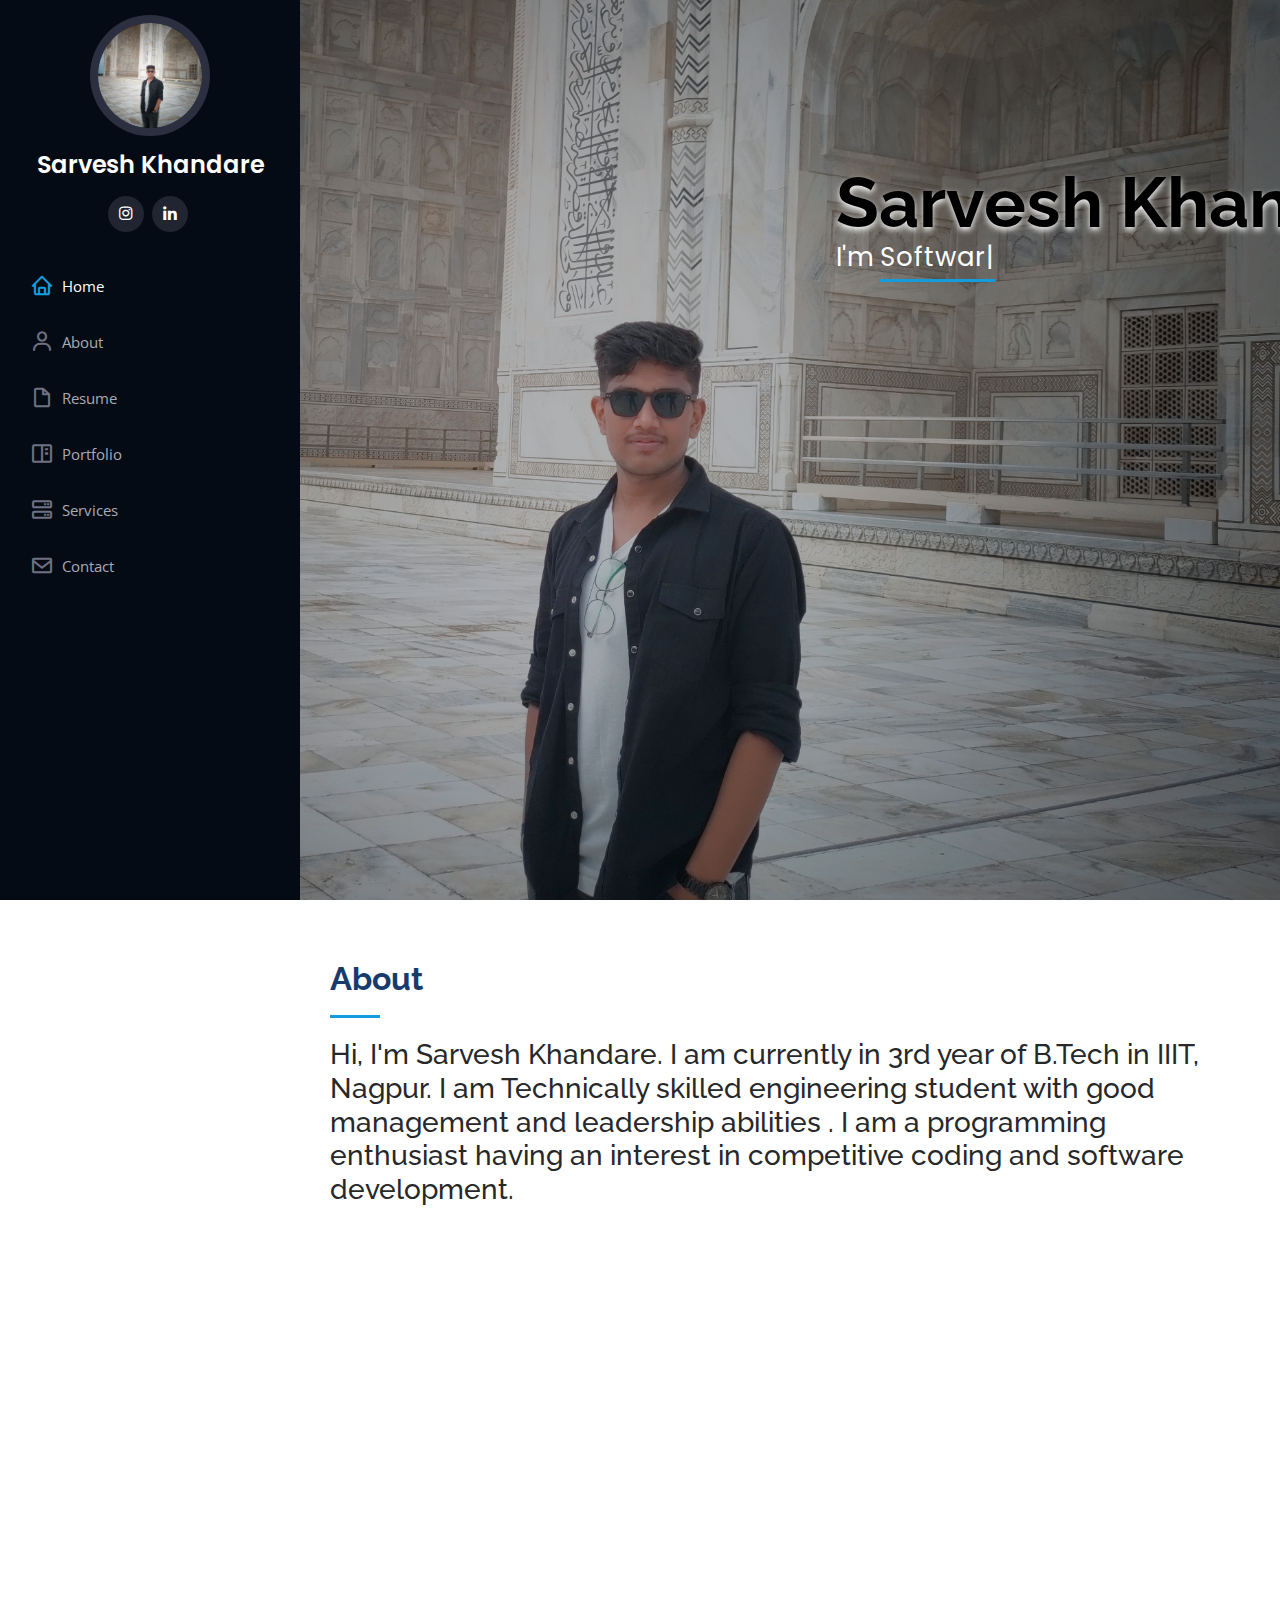
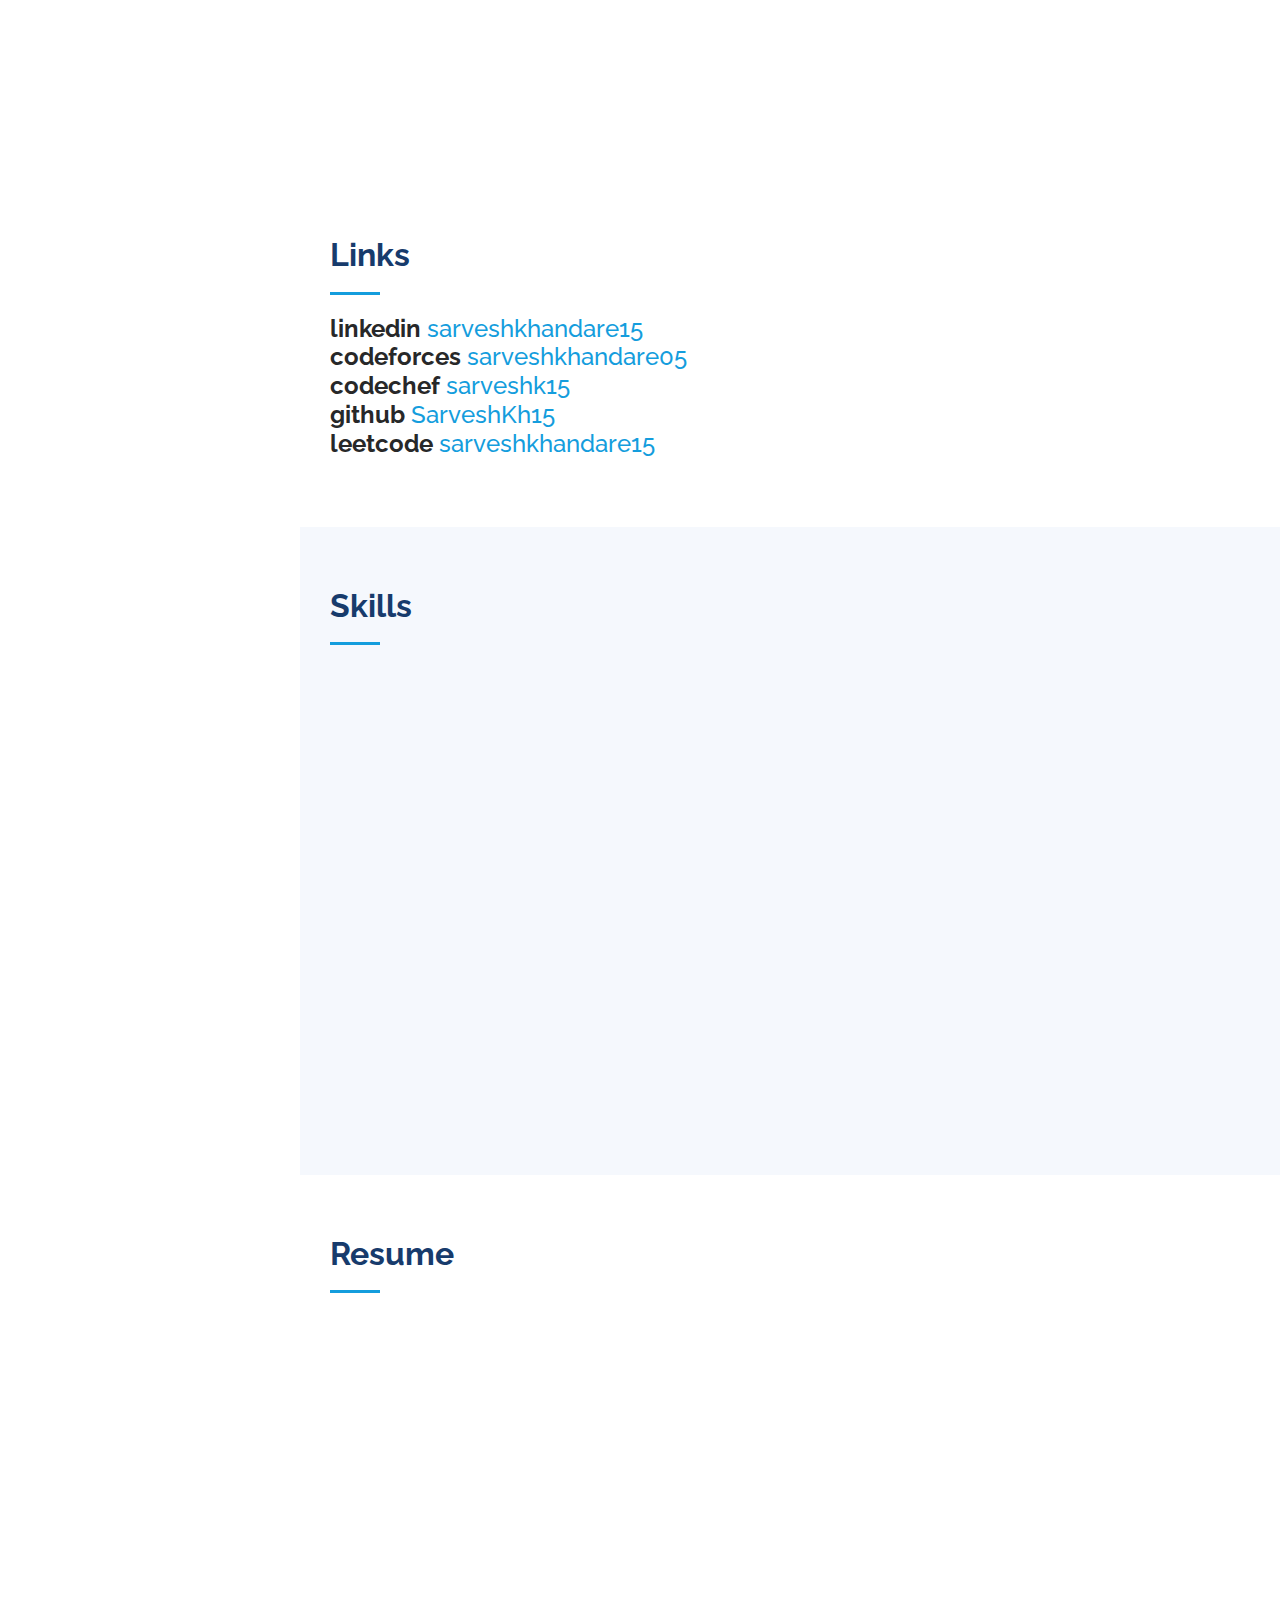
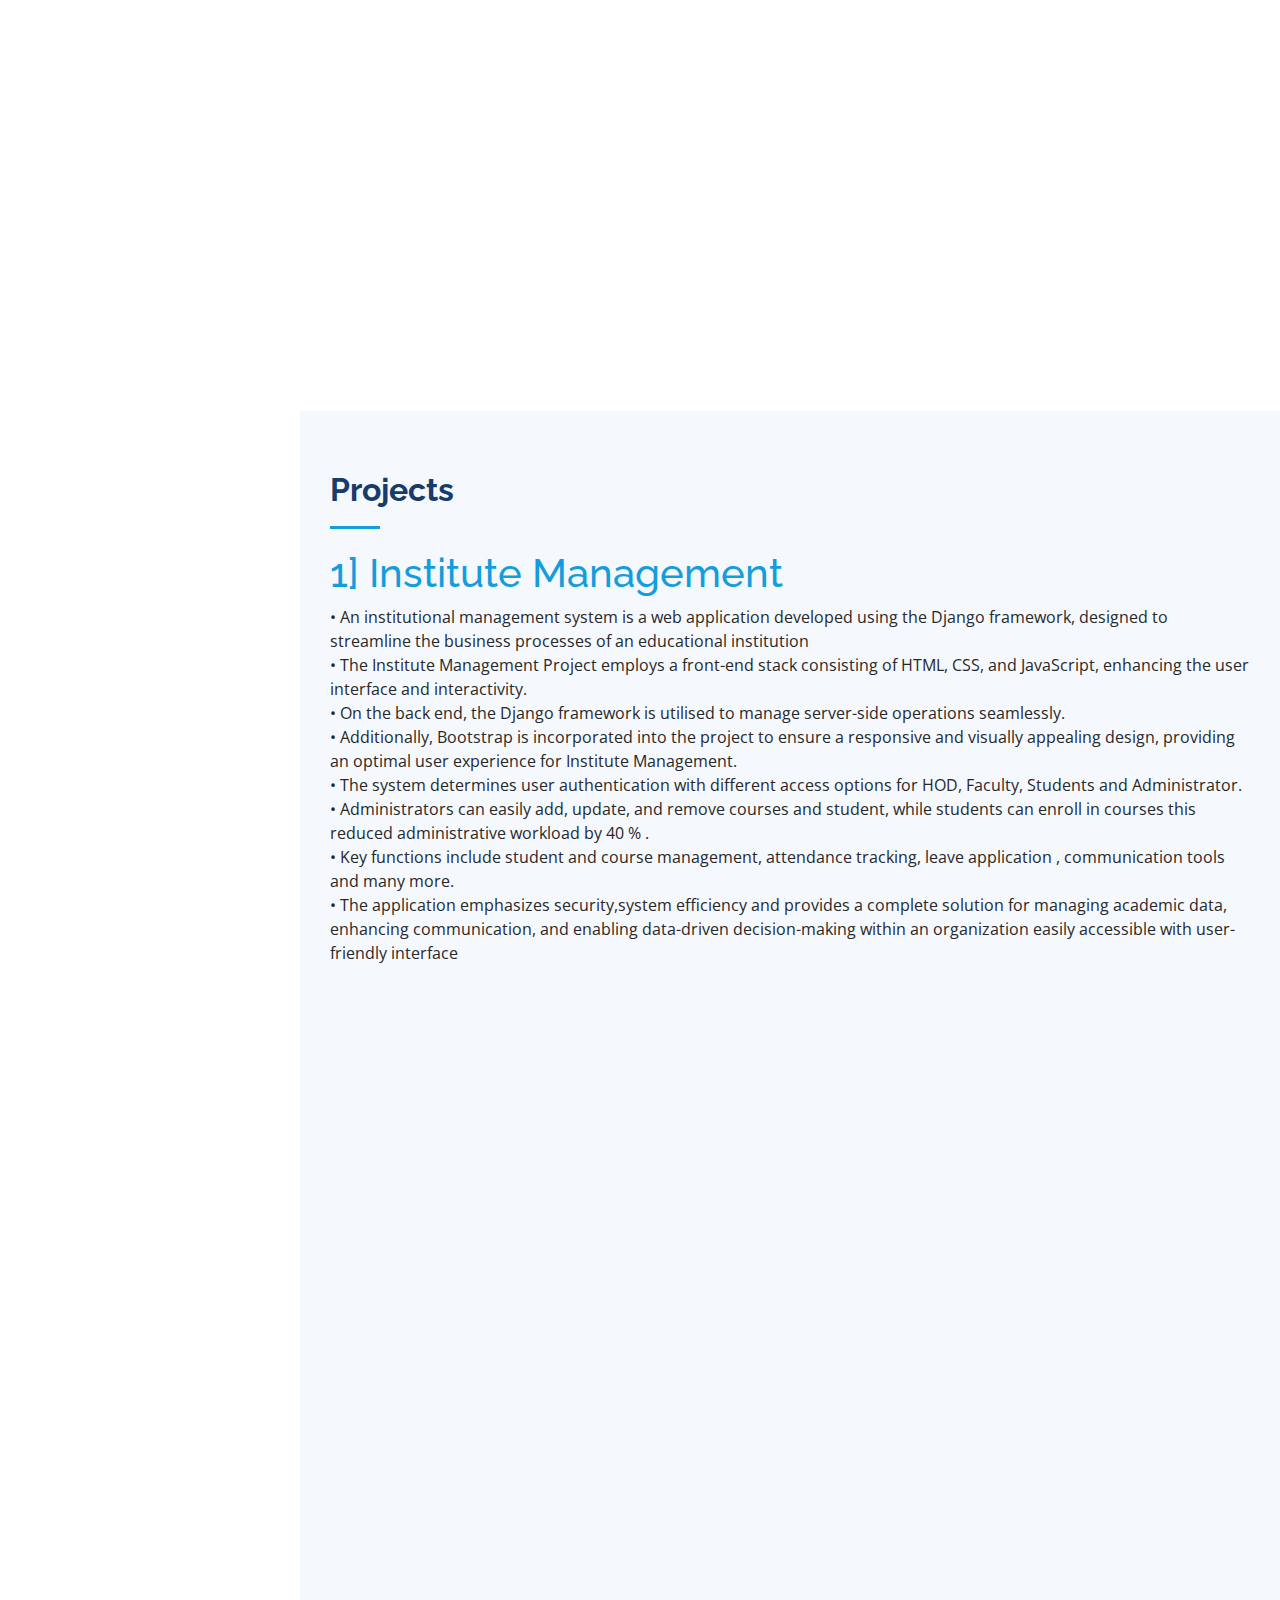
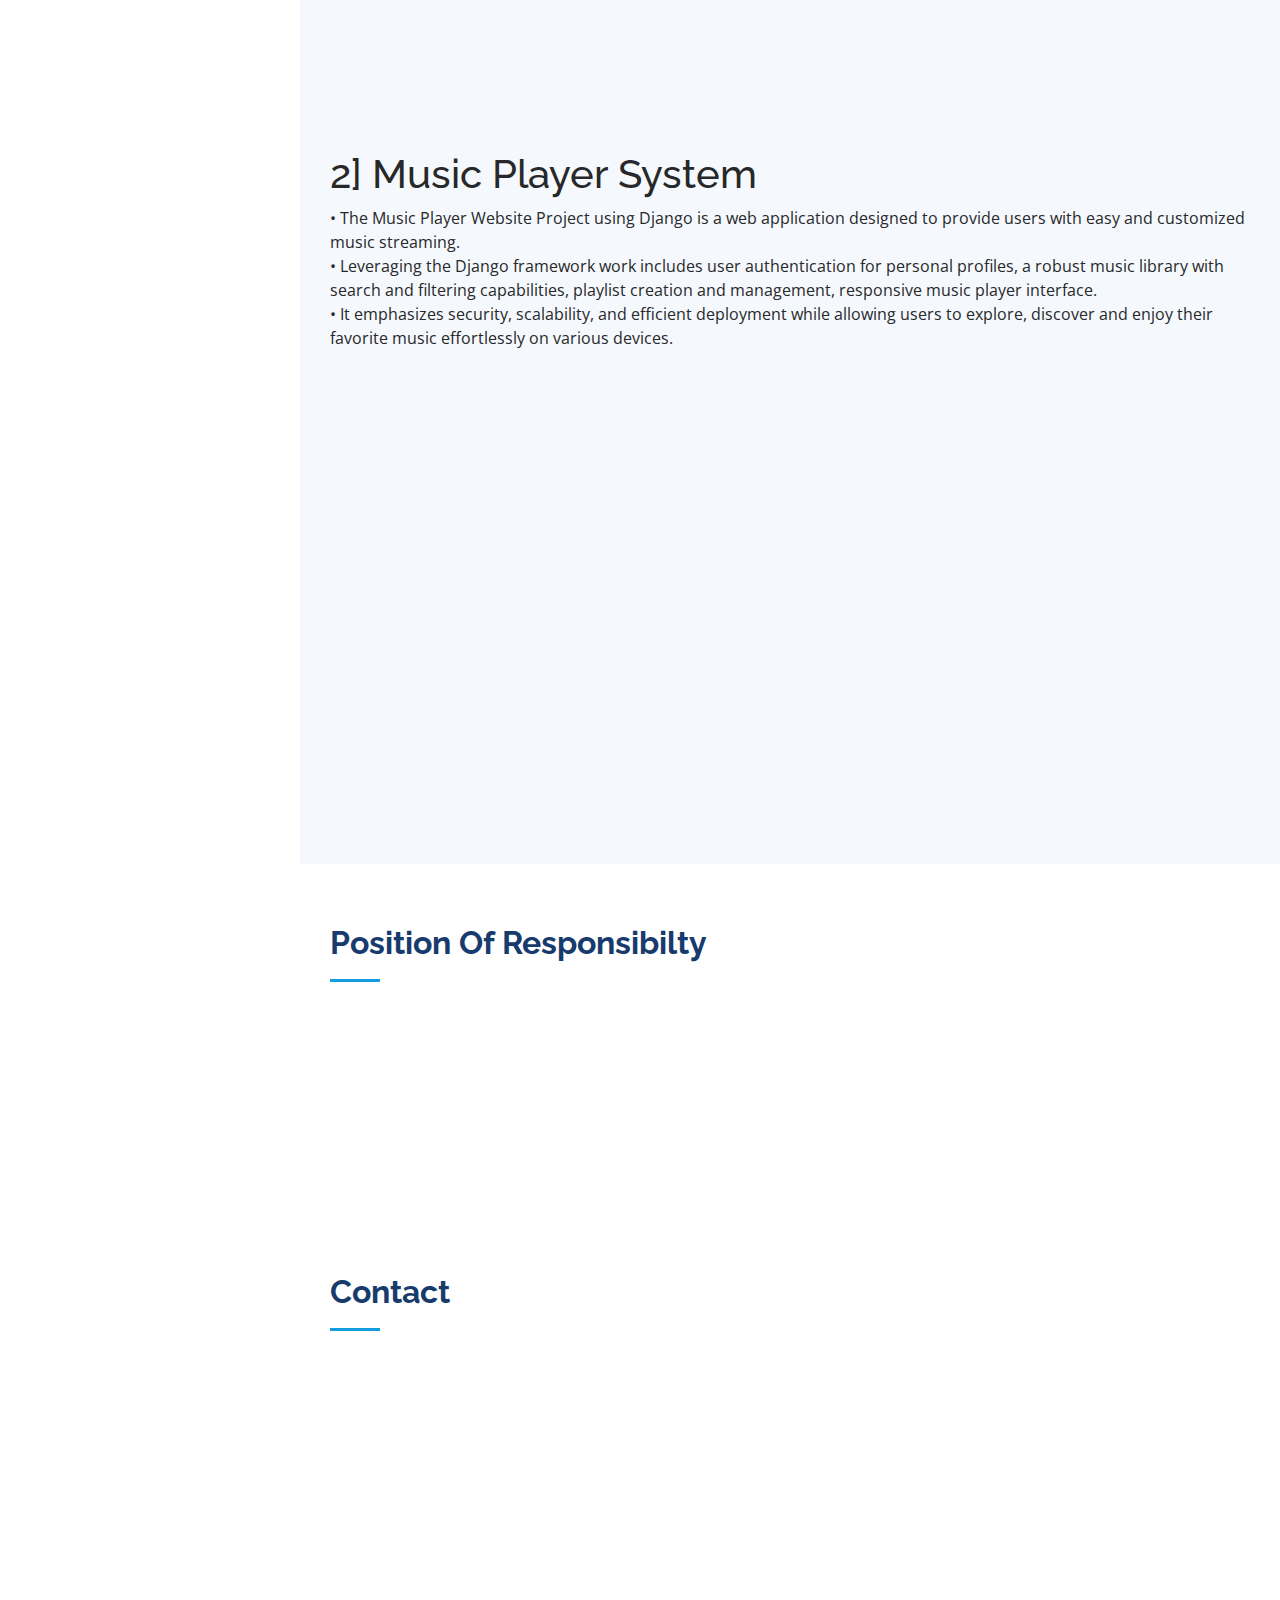
==== index.html @ 8a6ff4ae "first commit" ====
<!DOCTYPE html>
<html lang="en">

<head>
  <meta charset="utf-8">
  <meta content="width=device-width, initial-scale=1.0" name="viewport">

  <title> SarveshInCodes-Index</title>
  <meta content="" name="description">
  <meta content="" name="keywords">

  <!-- Favicons -->
  <link href="assets/img/favicon.png" rel="icon">
  <link href="assets/img/apple-touch-icon.png" rel="apple-touch-icon">

  <!-- Google Fonts -->
  <link
    href="https://fonts.googleapis.com/css?family=Open+Sans:300,300i,400,400i,600,600i,700,700i|Raleway:300,300i,400,400i,500,500i,600,600i,700,700i|Poppins:300,300i,400,400i,500,500i,600,600i,700,700i"
    rel="stylesheet">

  <!-- Vendor CSS Files -->
  <link href="assets/vendor/aos/aos.css" rel="stylesheet">
  <link href="assets/vendor/bootstrap/css/bootstrap.min.css" rel="stylesheet">
  <link href="assets/vendor/bootstrap-icons/bootstrap-icons.css" rel="stylesheet">
  <link href="assets/vendor/boxicons/css/boxicons.min.css" rel="stylesheet">
  <link href="assets/vendor/glightbox/css/glightbox.min.css" rel="stylesheet">
  <link href="assets/vendor/swiper/swiper-bundle.min.css" rel="stylesheet">

  <!-- Template Main CSS File -->
  <link href="assets/css/style.css" rel="stylesheet">

  <!-- =======================================================
  * Template Name: iPortfolio
  * Updated: Nov 17 2023 with Bootstrap v5.3.2
  * Template URL: https://bootstrapmade.com/iportfolio-bootstrap-portfolio-websites-template/
  * Author: BootstrapMade.com
  * License: https://bootstrapmade.com/license/
  ======================================================== -->
</head>

<body>

  <!-- ======= Mobile nav toggle button ======= -->
  <i class="bi bi-list mobile-nav-toggle d-xl-none"></i>

  <!-- ======= Header ======= -->
  <header id="header">
    <div class="d-flex flex-column">

      <div class="profile">
        <img src="assets/img/S2.jpeg" alt="" class="img-fluid rounded-circle">
        <h1 class="text-light"><a href="index.html">Sarvesh Khandare</a></h1>
        <div class="social-links mt-3 text-center">
          <!-- <a href="#" class="twitter"><i class="bx bxl-twitter"></i></a> -->
          <!-- <a href="#" class="facebook"><i class="bx bxl-facebook"></i></a> -->
          <a href="https://www.instagram.com/sarvesh_khandare.15/" target="_blank" class="instagram"><i class="bx bxl-instagram"></i></a>
          <!-- <a href="#" class="google-plus"><i class="bx bxl-skype"></i></a> -->
         <a href="https://www.linkedin.com/in/sarvesh-khandare-78691124b/"
          target="_blank" class="linkedin"><i class="bx bxl-linkedin"></i></a>
        </div>
      </div>

      <nav id="navbar" class="nav-menu navbar">
        <ul>
          <li><a href="#hero" class="nav-link scrollto active"><i class="bx bx-home"></i> <span>Home</span></a></li>
          <li><a href="#about" class="nav-link scrollto"><i class="bx bx-user"></i> <span>About</span></a></li>
          <li><a href="#resume" class="nav-link scrollto"><i class="bx bx-file-blank"></i> <span>Resume</span></a></li>
          <li><a href="#portfolio" class="nav-link scrollto"><i class="bx bx-book-content"></i>
              <span>Portfolio</span></a></li>
          <li><a href="#services" class="nav-link scrollto"><i class="bx bx-server"></i> <span>Services</span></a></li>
          <li><a href="#contact" class="nav-link scrollto"><i class="bx bx-envelope"></i> <span>Contact</span></a></li>
        </ul>
      </nav><!-- .nav-menu -->
    </div>
  </header><!-- End Header -->

  <!-- ======= Hero Section ======= -->
  <section id="hero" class="d-flex flex-column justify-content-center align-items-center">
    <div class="hero-container" data-aos="fade-in">
      <h1>Sarvesh Khandare</h1>
      <p>I'm <span class="typed" data-typed-items="Software Developer  , Computer Science Engineer" ></span></p>
    </div>
  </section><!-- End Hero -->

  <main id="main">

    <!-- ======= About Section ======= -->
    <section id="about" class="about">
      <div class="container">

        <div class="section-title">
          <h2>About</h2>
          <h3>
            <p> Hi, I'm Sarvesh Khandare. I am currently in 3rd year of B.Tech in IIIT, Nagpur. I am Technically skilled
              engineering student with good management and leadership abilities . I am a programming enthusiast having
              an interest in competitive coding and software development.</p>
          </h3>
        </div>

        <div class="row">
          <div class="col-lg-4" data-aos="fade-right">
            <img src="assets/img/S3.jpeg" class="img-fluid" alt="">
          </div>
          <div class="col-lg-8 pt-4 pt-lg-0 content" data-aos="fade-left">

            <h4>
              <p>
                I have a proven track record of successfully collaborating within diverse teams, effectively
                communicating complex technical concepts,and adapting quickly to new technologies. I am passionate about
                staying updated of the latest industry trends and I am eager to contribute innovative solutions to
                challenging problems with my proactive approach, coupled with my commitment to continuous learning.
              </p>
            </h4>
            <br>
            <div class="row">
              <div class="col-lg-6">
                <ul>
                  <h4>
                    <li><i class="bi bi-chevron-right"></i> <strong>Birthday:</strong> <span>15 May 2003</span></li>

                    <li><i class="bi bi-chevron-right"></i> <strong>Phone:</strong>
                      <span><a href="tel:+918830992271"> 8830992271</a></span>
                    </li>
                    <li><i class="bi bi-chevron-right"></i> <strong>City:</strong> <span>Nagpur, India</span></li>
                  </h4>
                </ul>
              </div>
              <div class="col-lg-6">
                <ul>
                  <h4>
                    <div class="section-title">
                      <li><i class="bi bi-chevron-right"></i> <strong>Degree:</strong> <span>B.Tech</span></li>
                      <li><i class="bi bi-chevron-right"></i> <strong>Email:</strong>
                        <span><a href="mailto:sarveshkhandare15@gmail.com"> sarveshkhandare15@gmail.com</a></span>
                      </li>

                      <li><i class="bi bi-chevron-right"></i> <strong>Website:</strong>
                        <span>www.sarvesh_in_codes.com</span>
                      </li>
                  </h4>
                </ul>
              </div>
              <hr>


            </div>
          </div>

        </div>
      </div>

      </div>
    </section>





    <section id="facts" class="facts">
      <div class="container">

        <div class="section-title">
          <h2> Links</h2>
          <h4>
            <strong> linkedin</strong> <a href="https://www.linkedin.com/in/sarvesh-khandare-78691124b/"
              target="_blank"><span>sarveshkhandare15</span></a><br>
            <strong>codeforces</strong> <a href="https://codeforces.com/profile/sarveshkhandare05" target="_blank">
              <span>sarveshkhandare05</span></a><br>
            <strong>codechef</strong> <a href="https://www.codechef.com/users/sarveshk15" target="_blank">
              <span>sarveshk15</span></a><br>
            <strong>github</strong> <a href="https://github.com/SarveshKh15" target="_blank">
              <span>SarveshKh15</span></a><br>
            <strong>leetcode</strong> <a href="https://leetcode.com/sarveshkhandare15/"
              target="_blank"><span>sarveshkhandare15</span></a><br>
          </h4>
        </div>
      </div>

    </section>
    <!-- End About Section -->

    <!-- ======= Facts Section ======= -->
    <!-- <section id="facts" class="facts">
      <div class="container">

        <div class="section-title">
          <h2>Facts</h2>
          <p>Magnam dolores commodi suscipit. Necessitatibus eius consequatur ex aliquid fuga eum quidem. Sit sint
            consectetur velit. Quisquam quos quisquam cupiditate. Et nemo qui impedit suscipit alias ea. Quia fugiat sit
            in iste officiis commodi quidem hic quas.</p>
        </div>

        <div class="row no-gutters">

          <div class="col-lg-3 col-md-6 d-md-flex align-items-md-stretch" data-aos="fade-up">
            <div class="count-box">
              <i class="bi bi-emoji-smile"></i>
              <span data-purecounter-start="0" data-purecounter-end="232" data-purecounter-duration="1"
                class="purecounter"></span>
              <p><strong>Happy Clients</strong> consequuntur quae</p>
            </div>
          </div>

          <div class="col-lg-3 col-md-6 d-md-flex align-items-md-stretch" data-aos="fade-up" data-aos-delay="100">
            <div class="count-box">
              <i class="bi bi-journal-richtext"></i>
              <span data-purecounter-start="0" data-purecounter-end="521" data-purecounter-duration="1"
                class="purecounter"></span>
              <p><strong>Projects</strong> adipisci atque cum quia aut</p>
            </div>
          </div>

          <div class="col-lg-3 col-md-6 d-md-flex align-items-md-stretch" data-aos="fade-up" data-aos-delay="200">
            <div class="count-box">
              <i class="bi bi-headset"></i>
              <span data-purecounter-start="0" data-purecounter-end="1453" data-purecounter-duration="1"
                class="purecounter"></span>
              <p><strong>Hours Of Support</strong> aut commodi quaerat</p>
            </div>
          </div>

          <div class="col-lg-3 col-md-6 d-md-flex align-items-md-stretch" data-aos="fade-up" data-aos-delay="300">
            <div class="count-box">
              <i class="bi bi-people"></i>
              <span data-purecounter-start="0" data-purecounter-end="32" data-purecounter-duration="1"
                class="purecounter"></span>
              <p><strong>Hard Workers</strong> rerum asperiores dolor</p>
            </div>
          </div>

        </div>

      </div> -->
    </section><!-- End Facts Section -->

    <!-- ======= Skills Section ======= -->
    <section id="skills" class="skills section-bg">
      <div class="container">

        <div class="section-title">
          <h2>Skills</h2>
          <p></p>
        </div>

        <div class="row skills-content">

          <div class="col-lg-6" data-aos="fade-up">

            <div class="progress" style="font-size:20px">
              <span class="skill">Django <i class="val">90%</i></span>
              <div class="progress-bar-wrap">
                <div class="progress-bar" role="progressbar" aria-valuenow="90" aria-valuemin="0" aria-valuemax="100">
                </div>
              </div>
            </div>
            <div class="progress" style="font-size:20px">
              <span class="skill">HTML <i class="val">90%</i></span>
              <div class="progress-bar-wrap">
                <div class="progress-bar" role="progressbar" aria-valuenow="90" aria-valuemin="0" aria-valuemax="100">
                </div>
              </div>
            </div>
            <div class="progress" style="font-size:20px">
              <span class="skill">MySQL <i class="val">70%</i></span>
              <div class="progress-bar-wrap">
                <div class="progress-bar" role="progressbar" aria-valuenow="70" aria-valuemin="0" aria-valuemax="100">
                </div>
              </div>
            </div>
            <div class="progress" style="font-size:20px">
              <span class="skill">CSS <i class="val">80%</i></span>
              <div class="progress-bar-wrap">
                <div class="progress-bar" role="progressbar" aria-valuenow="80" aria-valuemin="0" aria-valuemax="100">
                </div>
              </div>
            </div>
            <div class="progress" style="font-size:20px">
              <span class="skill">Python <i class="val">70%</i></span>
              <div class="progress-bar-wrap">
                <div class="progress-bar" role="progressbar" aria-valuenow="70" aria-valuemin="0" aria-valuemax="100">
                </div>
              </div>
            </div>

            <div class="progress" style="font-size:20px">
              <span class="skill">C++ <i class="val">90%</i></span>
              <div class="progress-bar-wrap">
                <div class="progress-bar" role="progressbar" aria-valuenow="90" aria-valuemin="0" aria-valuemax="100">
                </div>
              </div>
            </div>

            <div class="progress" style="font-size:20px">
              <span class="skill">JavaScript <i class="val">65%</i></span>
              <div class="progress-bar-wrap">
                <div class="progress-bar" role="progressbar" aria-valuenow="65" aria-valuemin="0" aria-valuemax="100">
                </div>
              </div>
            </div>

          </div>

          <div class="col-lg-6" data-aos="fade-up" data-aos-delay="100">

            <div class="progress" style="font-size:20px">
              <span class="skill">DSA <i class="val">80%</i></span>
              <div class="progress-bar-wrap">
                <div class="progress-bar" role="progressbar" aria-valuenow="80" aria-valuemin="0" aria-valuemax="100">
                </div>
              </div>
            </div>

            <div class="progress" style="font-size:20px">
              <span class="skill">Linux <i class="val">60%</i></span>
              <div class="progress-bar-wrap">
                <div class="progress-bar" role="progressbar" aria-valuenow="60" aria-valuemin="0" aria-valuemax="100">
                </div>
              </div>
            </div>

            <div class="progress" style="font-size:20px">
              <span class="skill">OOP <i class="val">75%</i></span>
              <div class="progress-bar-wrap">
                <div class="progress-bar" role="progressbar" aria-valuenow="75" aria-valuemin="0" aria-valuemax="100">
                </div>
              </div>
            </div>
            <div class="progress" style="font-size:20px">
              <span class="skill">Bootstrap <i class="val">80%</i></span>
              <div class="progress-bar-wrap">
                <div class="progress-bar" role="progressbar" aria-valuenow="80" aria-valuemin="0" aria-valuemax="100">
                </div>
              </div>
            </div>
            <div class="progress" style="font-size:20px">
              <span class="skill">Microsoft Office <i class="val">80%</i></span>
              <div class="progress-bar-wrap">
                <div class="progress-bar" role="progressbar" aria-valuenow="80" aria-valuemin="0" aria-valuemax="100">
                </div>
              </div>
            </div>
            <div class="progress" style="font-size:20px">
              <span class="skill">Java <i class="val">60%</i></span>
              <div class="progress-bar-wrap">
                <div class="progress-bar" role="progressbar" aria-valuenow="60" aria-valuemin="0" aria-valuemax="100">
                </div>
              </div>
            </div>
            <div class="progress" style="font-size:20px">
              <span class="skill">C <i class="val">60%</i></span>
              <div class="progress-bar-wrap">
                <div class="progress-bar" role="progressbar" aria-valuenow="60" aria-valuemin="0" aria-valuemax="100">
                </div>
              </div>
            </div>


          </div>

        </div>

      </div>
    </section><!-- End Skills Section -->

    <!-- ======= Resume Section ======= -->
    <section id="resume" class="resume">
      <div class="container">

        <div class="section-title">
          <h2>Resume</h2>

        </div>
        <div class="row">
          <div class="col-lg-6" data-aos="fade-up">
            <h3 class="resume-title">Education</h3>
            <div class="resume-item">
              <h4>10th (SSC)</h4>
              <h5> 2019</h5>
              <p>88.20 %</p>
              <p><em>Mount Carmel School,Washim,Maharashtra,India </em></p>
            </div>
            <div class="resume-item">
              <h4>12th (HSC)</h4>
              <h5> 2021</h5>
              <p>98 %</p>
              <p><em>Mauli Jr. College,Akola,Maharashtra,India </em></p>
            </div>
            <div class="resume-item">
              <h4>B.Tech </h4>
              <h4>Computer Science Engineering</h4>
              <h5> 2021-2025</h5>
              <br>
              <strong><em>Indian Institute Of Information Technology Nagpur (IIITN)</em></strong>
              <p><em>Nagpur,Maharashtra,India </em></p>
            </div>

          </div>
          <div class="col-lg-6" data-aos="fade-up" data-aos-delay="100">
            <h3 class="resume-title">Professional Experience</h3>

            <div class="resume-item">
              <h4>Institute Management System</h4>
              <h5>May 2023- August 2023</h5>
              <p><em>An institutional management system is a web application developed using the Django framework,
                  designed to streamline the business
                  processes of an educational institution</em></p>

            </div>
            <div class="resume-item">
              <h4>Music Player System</h4>
              <h5>December 2022- January 2023</h5>
              <p><em>The Music Player Website Project using Django is a web application
                  designed to provide users with easy and customized music streaming.</em></p>

            </div>
            <hr>

            <br>

            <div class="container">
              <h3 class="resume-title">Download CV/Resume</h3>

              <button type="button" class="btn btn-outline-success">

                <a href="assets/docs/S.pdf" style="color:black;" download> <i class="bi bi-download">Download</i></a>
              </button>

            </div>
          </div>
        </div>
      </div>
    </section><!-- End Resume Section -->

    <!-- ======= Portfolio Section ======= -->
    <section id="portfolio" class="portfolio section-bg">
      <div class="container">

        <div class="section-title">
          <h2>Projects</h2>

          <p>
            <a href="https://github.com/SarveshKh15/"   target="_blank">
          <h1>1] Institute Management</h1></a>
          </p>
          <p>
            • An institutional management system is a web application developed
            using the Django framework, designed to streamline the business
            processes of an educational institution<br>
            • The Institute Management Project employs a front-end stack consisting
            of HTML, CSS, and JavaScript, enhancing the user interface and
            interactivity.<br>
            • On the back end, the Django framework is utilised to manage
            server-side operations seamlessly.<br>
            • Additionally, Bootstrap is incorporated into the project to ensure a
            responsive and visually appealing design, providing an optimal user
            experience for Institute Management.<br>
            • The system determines user authentication with different access
            options for HOD, Faculty, Students and Administrator.<br>
            • Administrators can easily add, update, and remove courses and student,
            while students can enroll in courses this reduced administrative
            workload by 40 % .<br>
            • Key functions include student and course management, attendance
            tracking, leave application , communication tools and many more.<br>
            • The application emphasizes security,system efficiency and provides a
            complete solution for managing academic data, enhancing
            communication, and enabling data-driven decision-making within an
            organization easily accessible with user-friendly interface
          </p>
        </div>


        <div class="row portfolio-container" data-aos="fade-up" data-aos-delay="100">

          <div class="col-lg-4 col-md-6 portfolio-item">
            <div class="portfolio-wrap">
              <img src="assets/proj/s1.png" class="img-fluid" alt="">
              <div class="portfolio-links">
                <a href="assets/proj/s1.png" data-gallery="portfolioGallery"
                  class="portfolio-lightbox" title="App 1"><i class="bx bx-plus"></i></a>
              </div>
            </div>
          </div>

          <div class="col-lg-4 col-md-6 portfolio-item ">
            <div class="portfolio-wrap">
              <img src="assets/proj/s2.png" class="img-fluid" alt="">
              <div class="portfolio-links">
                <a href="assets/proj/s2.png" data-gallery="portfolioGallery"
                  class="portfolio-lightbox" title="Web 3"><i class="bx bx-plus"></i></a>
              </div>
            </div>
          </div>

          <div class="col-lg-4 col-md-6 portfolio-item">
            <div class="portfolio-wrap">

              <img src="assets/proj/s3.png" class="img-fluid" alt="">
              <div class="portfolio-links">
                <a href="assets/proj/s3.png" data-gallery="portfolioGallery"
                  class="portfolio-lightbox" title="App 2"><i class="bx bx-plus"></i></a>
              </div>
            </div>
          </div>

          <div class="col-lg-4 col-md-6 portfolio-item ">
            <div class="portfolio-wrap">
              <img src="assets/proj/s4.png" class="img-fluid" alt="">
              <div class="portfolio-links">
                <a href="assets/proj/s4.png" data-gallery="portfolioGallery"
                  class="portfolio-lightbox" title="Card 2"><i class="bx bx-plus"></i></a>
              </div>
            </div>
          </div>

          <div class="col-lg-4 col-md-6 portfolio-item ">
            <div class="portfolio-wrap">
              <img src="assets/proj/s5.png" class="img-fluid" alt="">
              <div class="portfolio-links">
                <a href="assets/proj/s5.png" data-gallery="portfolioGallery"
                  class="portfolio-lightbox" title="Web 2"><i class="bx bx-plus"></i></a>
              </div>
            </div>
          </div>

          <div class="col-lg-4 col-md-6 portfolio-item">
            <div class="portfolio-wrap">
              <img src="assets/proj/s6.png" class="img-fluid" alt="">
              <div class="portfolio-links">
                <a href="assets/proj/s6.png" data-gallery="portfolioGallery"
                  class="portfolio-lightbox" title="App 3"><i class="bx bx-plus"></i></a>
              </div>
            </div>
          </div>

          <div class="col-lg-4 col-md-6 portfolio-item ">
            <div class="portfolio-wrap">
              <img src="assets/proj/s7.png" class="img-fluid" alt="">
              <div class="portfolio-links">
                <a href="assets/proj/s7.png" data-gallery="portfolioGallery"
                  class="portfolio-lightbox" title="Card 1"><i class="bx bx-plus"></i></a>
              </div>
            </div>
          </div>

          <div class="col-lg-4 col-md-6 portfolio-item ">
            <div class="portfolio-wrap">
              <img src="assets/proj/s8.png" class="img-fluid" alt="">
              <div class="portfolio-links">
                <a href="assets/proj/s8.png" data-gallery="portfolioGallery"
                  class="portfolio-lightbox" title="Card 3"><i class="bx bx-plus"></i></a>
              </div>
            </div>
          </div>

          <div class="col-lg-4 col-md-6 portfolio-item ">
            <div class="portfolio-wrap">
              <img src="assets/proj/s9.png" class="img-fluid" alt="">
              <div class="portfolio-links">
                <a href="assets/proj/s9.png" data-gallery="portfolioGallery"
                  class="portfolio-lightbox" title="Web 3"><i class="bx bx-plus"></i></a>
              </div>
            </div>
          </div>


        </div>

      </div>
    </section><!-- End Portfolio Section -->
    <section id="portfolio" class="portfolio section-bg">
      <div class="container">

        <div class="section-title">


          <p>
          <h1>2] Music Player System</h1>
          </p>
          <p>
            • The Music Player Website Project using Django is a web application
            designed to provide users with easy and customized music streaming.<br>
            • Leveraging the Django framework work includes user authentication for
            personal profiles, a robust music library with search and filtering
            capabilities, playlist creation and management, responsive music player
            interface.<br>
            • It emphasizes security, scalability, and efficient deployment while
            allowing users to explore, discover and enjoy their favorite music
            effortlessly on various devices.
          </p>
        </div>


        <div class="row portfolio-container" data-aos="fade-up" data-aos-delay="100">

          <div class="col-lg-4 col-md-6 portfolio-item">
            <div class="portfolio-wrap">
              <img src="assets/proj/p1.png" class="img-fluid" alt="">
              <div class="portfolio-links">
                <a href="assets/proj/p1.png" data-gallery="portfolioGallery"
                  class="portfolio-lightbox" title="App 1"><i class="bx bx-plus"></i></a>
              </div>
            </div>
          </div>

          <div class="col-lg-4 col-md-6 portfolio-item ">
            <div class="portfolio-wrap">
              <img src="assets/proj/p2.png" class="img-fluid" alt="">
              <div class="portfolio-links">
                <a href="assets/proj/p2.png" data-gallery="portfolioGallery"
                  class="portfolio-lightbox" title="Web 3"><i class="bx bx-plus"></i></a>
              </div>
            </div>
          </div>

          <div class="col-lg-4 col-md-6 portfolio-item">
            <div class="portfolio-wrap">

              <img src="assets/proj/p3.png" class="img-fluid" alt="">
              <div class="portfolio-links">
                <a href="assets/proj/p3.png" data-gallery="portfolioGallery"
                  class="portfolio-lightbox" title="App 2"><i class="bx bx-plus"></i></a>
              </div>
            </div>
          </div>

          <div class="col-lg-4 col-md-6 portfolio-item ">
            <div class="portfolio-wrap">
              <img src="assets/proj/p4.png" class="img-fluid" alt="">
              <div class="portfolio-links">
                <a href="assets/proj/p4.png" data-gallery="portfolioGallery"
                  class="portfolio-lightbox" title="Card 2"><i class="bx bx-plus"></i></a>
              </div>
            </div>
          </div>

          <div class="col-lg-4 col-md-6 portfolio-item ">
            <div class="portfolio-wrap">
              <img src="assets/proj/p5.png" class="img-fluid" alt="">
              <div class="portfolio-links">
                <a href="assets/proj/p5.png" data-gallery="portfolioGallery"
                  class="portfolio-lightbox" title="Web 2"><i class="bx bx-plus"></i></a>
              </div>
            </div>
          </div>

          <div class="col-lg-4 col-md-6 portfolio-item">
            <div class="portfolio-wrap">
              <img src="assets/proj/p6.png" class="img-fluid" alt="">
              <div class="portfolio-links">
                <a href="assets/proj/p6.png" data-gallery="portfolioGallery"
                  class="portfolio-lightbox" title="App 3"><i class="bx bx-plus"></i></a>
              </div>
            </div>
          </div>

        

        </div>

      </div>
    </section><!-- End Portfolio Section -->

    <!-- ======= Services Section ======= -->
    <section id="services" class="services">
      <div class="container">

        <div class="section-title">
          <h2>Position Of Responsibilty</h2>

        </div>

        <div class="row">
          <div class="col-lg-4 col-md-6 icon-box" data-aos="fade-up">
            <div class="icon"><img src="assets/img/Logo1.jpg" class="img-fluid rounded-circle"></div>
            <h4 class="title">TantraFiesta’23 </h4>
            <p class="description"><strong>Co-ordinatior</strong> - The Tech. Fest at IIIT Nagpur</p>
          </div>
          <div class="col-lg-4 col-md-6 icon-box" data-aos="fade-up" data-aos-delay="100">
            <div class="icon"><img src="assets/img/logo.png" class="img-fluid rounded-circle"></div>
            <h4 class="title">Abhivyakti’22</h4>
            <p class="description"> <strong>Event Management</strong> - The Cultural Fest of IIIT Nagpur</p>
          </div>
          <div class="col-lg-4 col-md-6 icon-box" data-aos="fade-up" data-aos-delay="200">
            <div class="icon"><img src="assets/img/logo2.jpg" class="img-fluid rounded-circle"></div>
            <h4 class="title">Kshitij’22</h4>
            <p class="description"><strong>Event Management</strong> - The Sport Fest at IIIT Nagpur</p>
          </div>

        </div>

      </div>
    </section><!-- End Services Section -->


    <!-- ======= Contact Section ======= -->
    <section id="contact" class="contact">
      <div class="container">

        <div class="section-title">
          <h2>Contact</h2>

        </div>

        <div class="row" data-aos="fade-in">

          <div class="col-lg-5 d-flex align-items-stretch">
            <div class="info">
              <div class="address">
                <i class="bi bi-geo-alt"></i>
                <h4>Location:</h4>
                <p>IIIT Nagpur, Nagpur, Maharashtra ,India</p>
              </div>

              <div class="email">
                <i class="bi bi-envelope"></i>
                <h4>Email:</h4>
                <p> <span><a href="mailto:sarveshkhandare15@gmail.com"> sarveshkhandare15@gmail.com</a></span>
              </div>
              </p>

              <div class="phone">
                <i class="bi bi-phone"></i>
                <h4>Call:</h4>
                <p> <span><a href="tel:+918830992271"> 8830992271</a></span></p>
              </div>

              <iframe
                src="https://www.google.com/maps/embed?pb=!1m14!1m12!1m3!1d3269.2251121251675!2d79.02685356884034!3d20.950390078361764!2m3!1f0!2f0!3f0!3m2!1i1024!2i768!4f13.1!5e1!3m2!1sen!2sin!4v1703417214864!5m2!1sen!2sin"
                frameborder="0" style="border:0; width: 100%; height: 290px;" allowfullscreen loading="lazy"
                referrerpolicy="no-referrer-when-downgrade"></iframe>

            </div>

          </div>

          <!-- <div class="col-lg-7 mt-5 mt-lg-0 d-flex align-items-stretch">
            <form action="forms/contact.php" method="post" role="form" class="php-email-form">
              <div class="row">
                <div class="form-group col-md-6">
                  <label for="name">Your Name</label>
                  <input type="text" name="name" class="form-control" id="name" required>
                </div>
                <div class="form-group col-md-6">
                  <label for="name">Your Email</label>
                  <input type="email" class="form-control" name="email" id="email" required>
                </div>
              </div>
              <div class="form-group">
                <label for="name">Subject</label>
                <input type="text" class="form-control" name="subject" id="subject" required>
              </div>
              <div class="form-group">
                <label for="name">Message</label>
                <textarea class="form-control" name="message" rows="10" required></textarea>
              </div>
              <div class="my-3">
                <div class="loading">Loading</div>
                <div class="error-message"></div>
                <div class="sent-message">Your message has been sent. Thank you!</div>
              </div>
              <div class="text-center"><button type="submit">Send Message</button></div>
            </form>

          </div> -->

        </div>

      </div>
    </section><!-- End Contact Section -->

  </main><!-- End #main -->

  <!-- ======= Footer ======= -->
  <footer id="footer">

  </footer><!-- End  Footer -->

  <a href="#" class="back-to-top d-flex align-items-center justify-content-center"><i
      class="bi bi-arrow-up-short"></i></a>

  <!-- Vendor JS Files -->
  <script src="assets/vendor/purecounter/purecounter_vanilla.js"></script>
  <script src="assets/vendor/aos/aos.js"></script>
  <script src="assets/vendor/bootstrap/js/bootstrap.bundle.min.js"></script>
  <script src="assets/vendor/glightbox/js/glightbox.min.js"></script>
  <script src="assets/vendor/isotope-layout/isotope.pkgd.min.js"></script>
  <script src="assets/vendor/swiper/swiper-bundle.min.js"></script>
  <script src="assets/vendor/typed.js/typed.umd.js"></script>
  <script src="assets/vendor/waypoints/noframework.waypoints.js"></script>
  <script src="assets/vendor/php-email-form/validate.js"></script>

  <!-- Template Main JS File -->
  <script src="assets/js/main.js"></script>

</body>

</html>
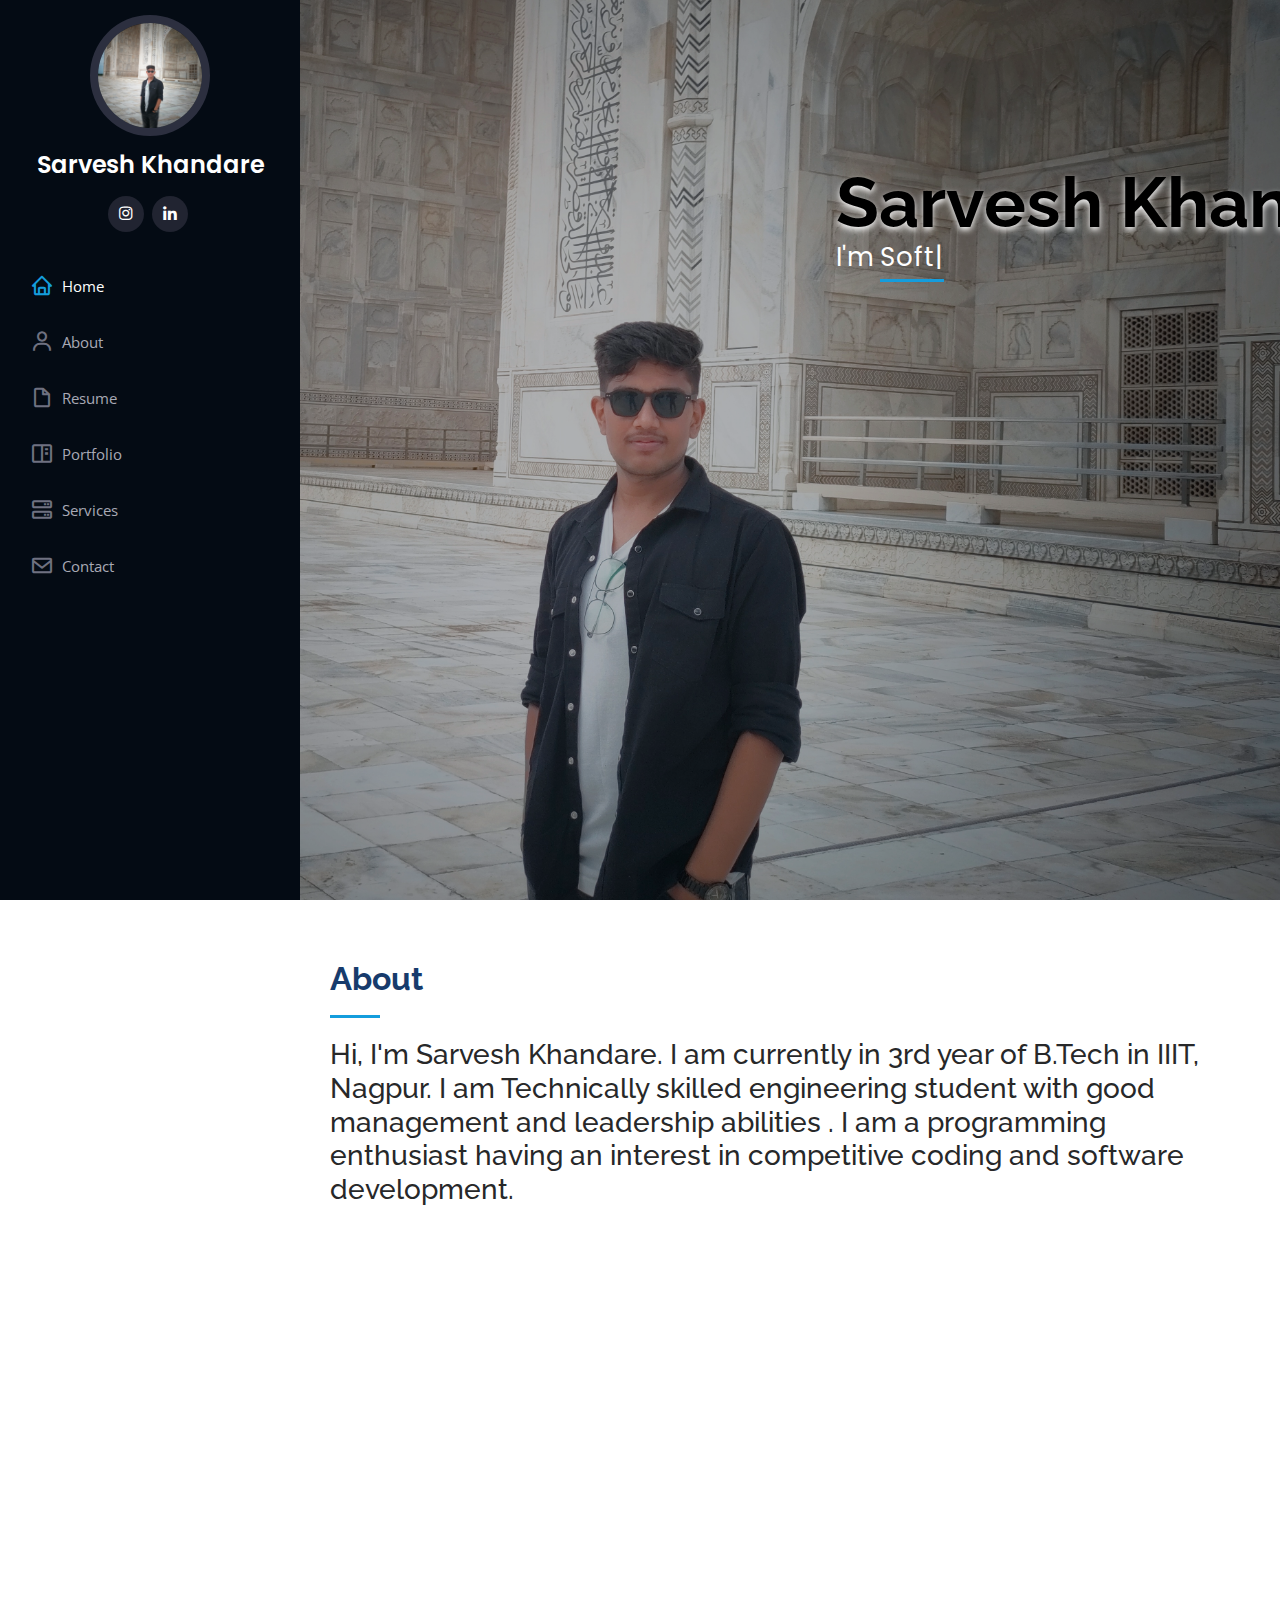
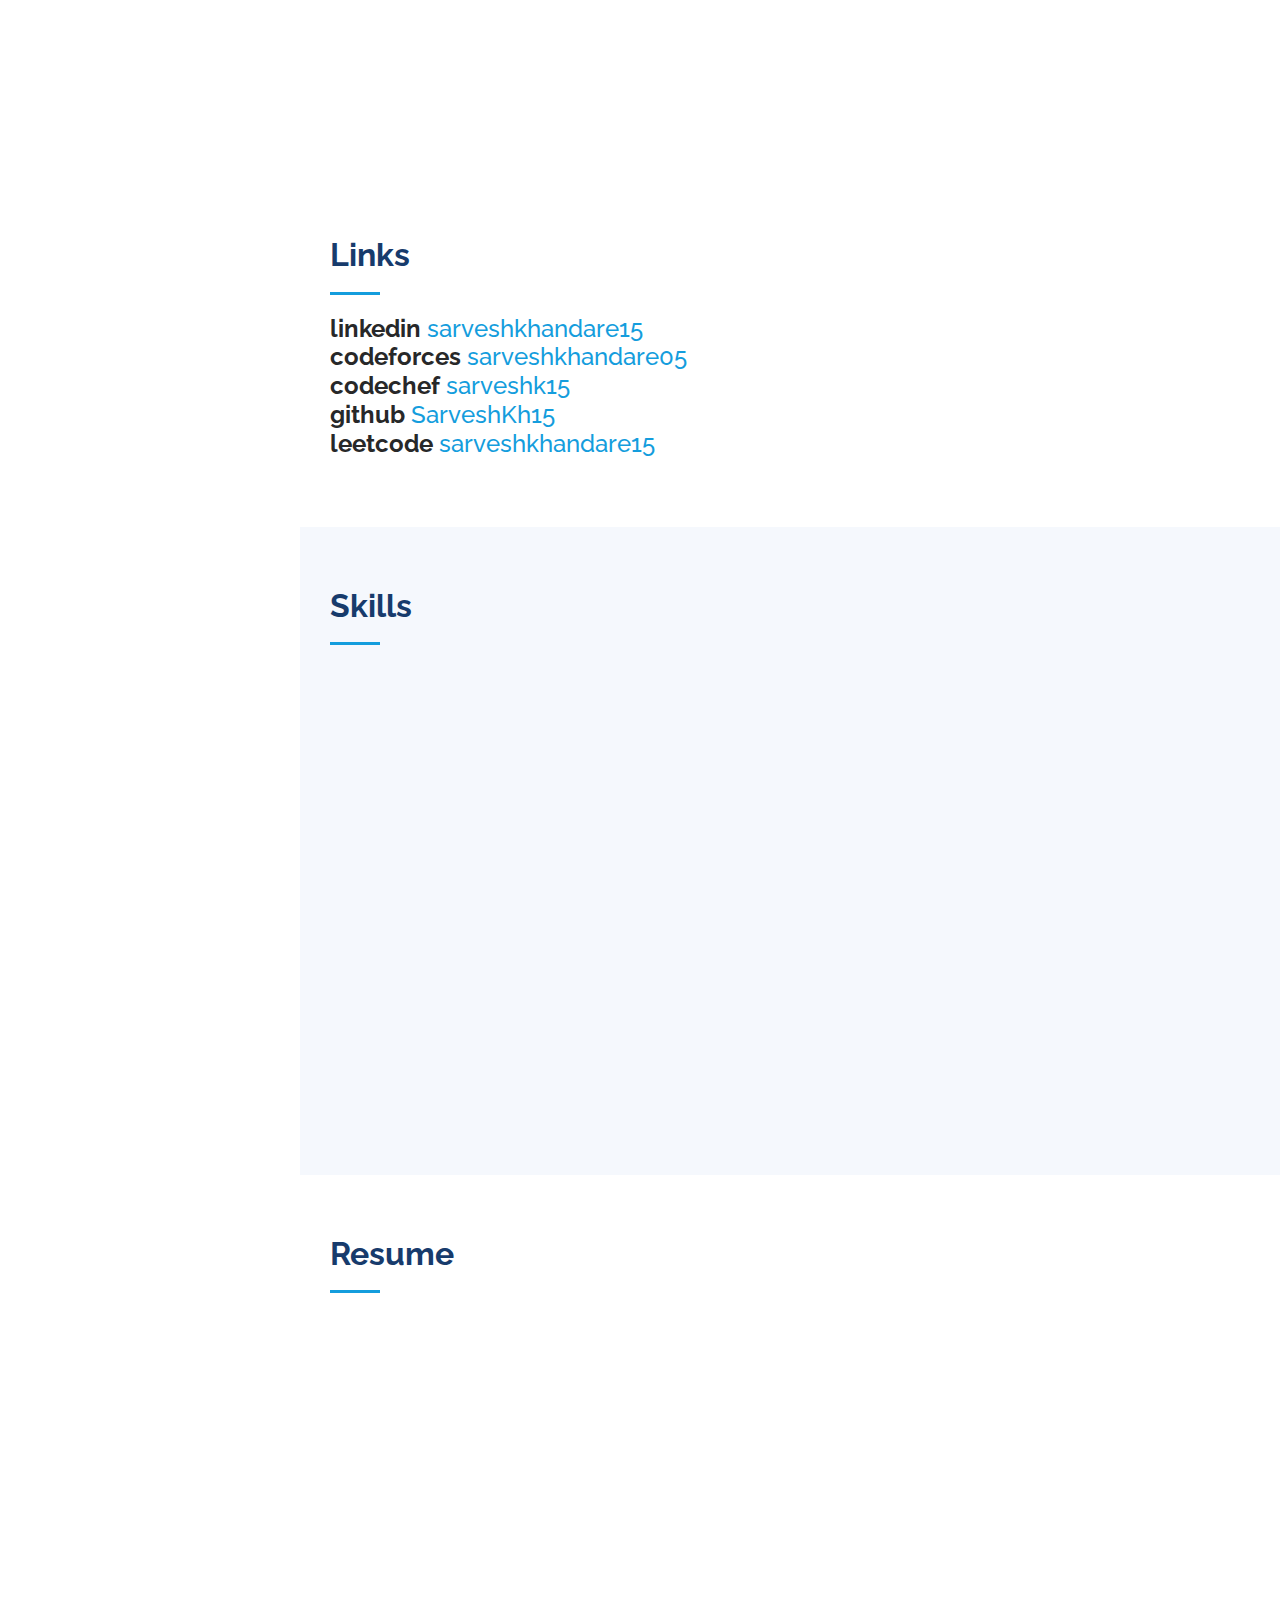
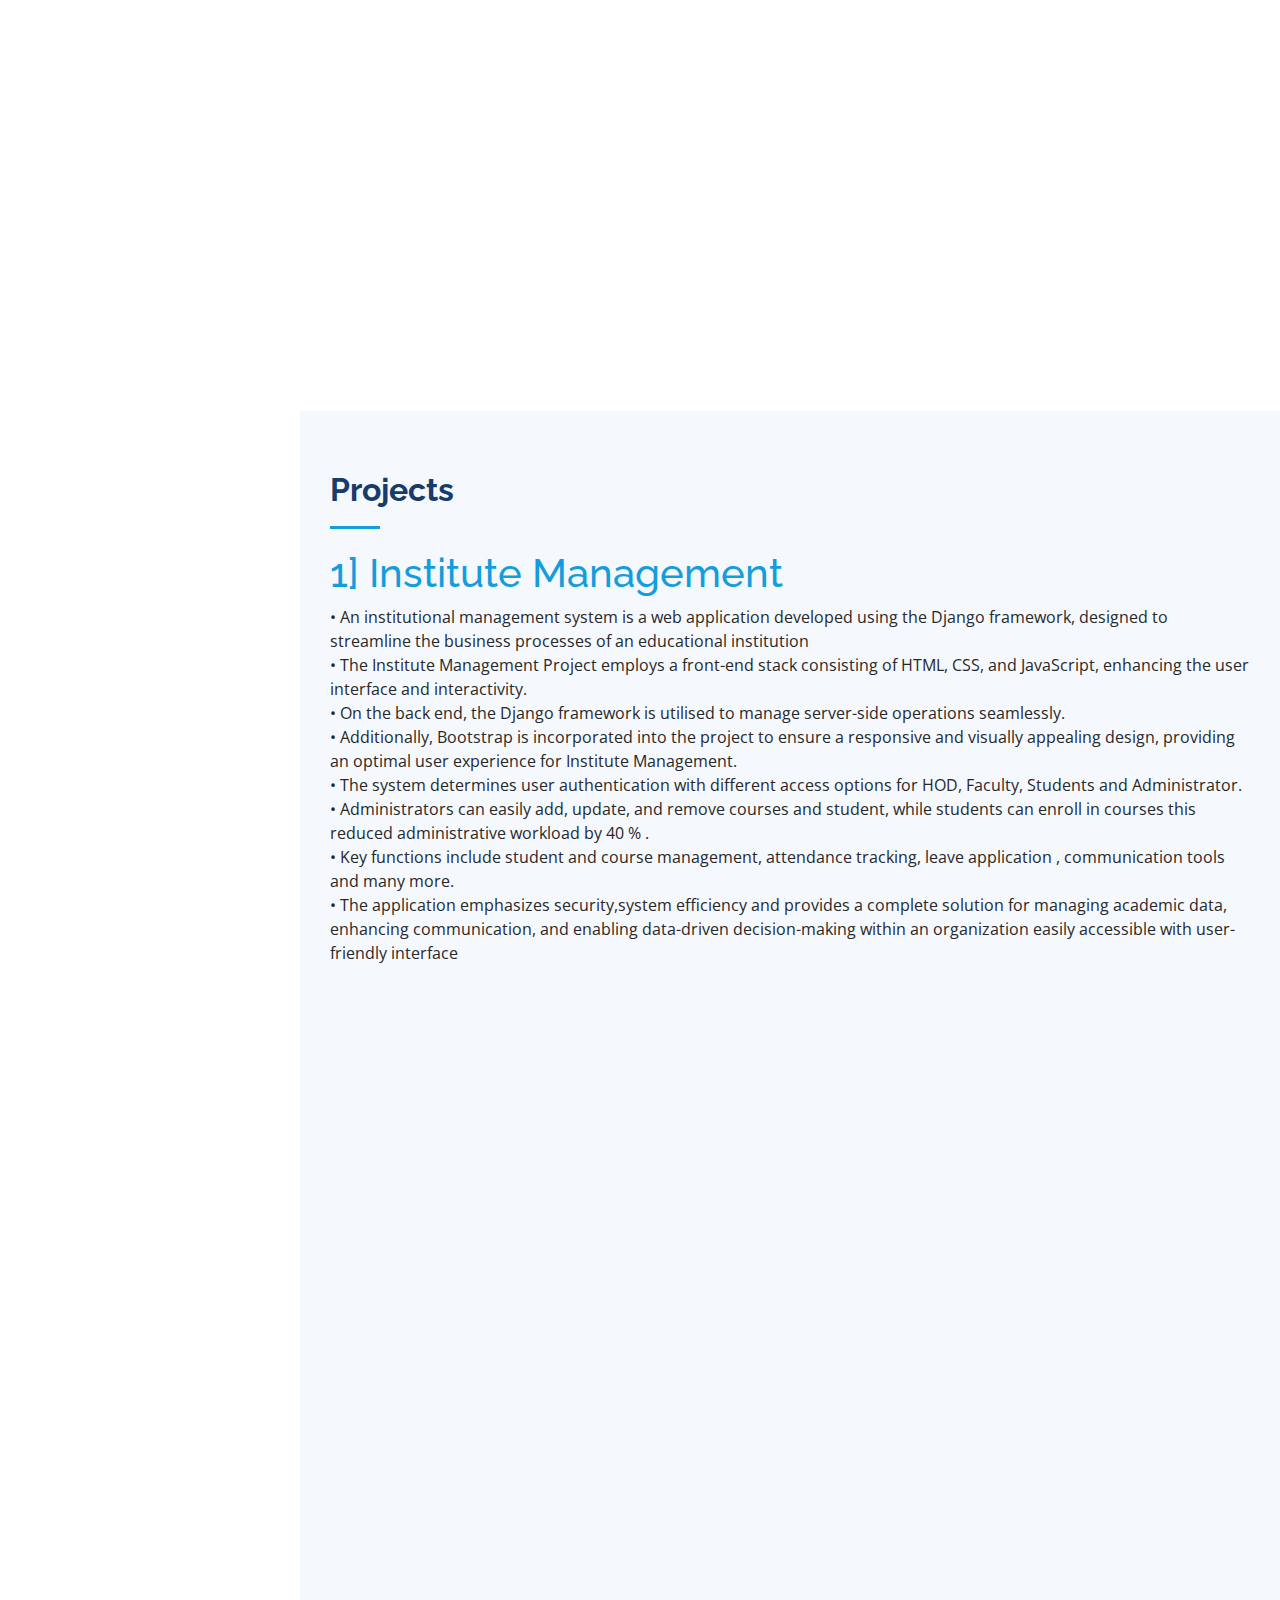
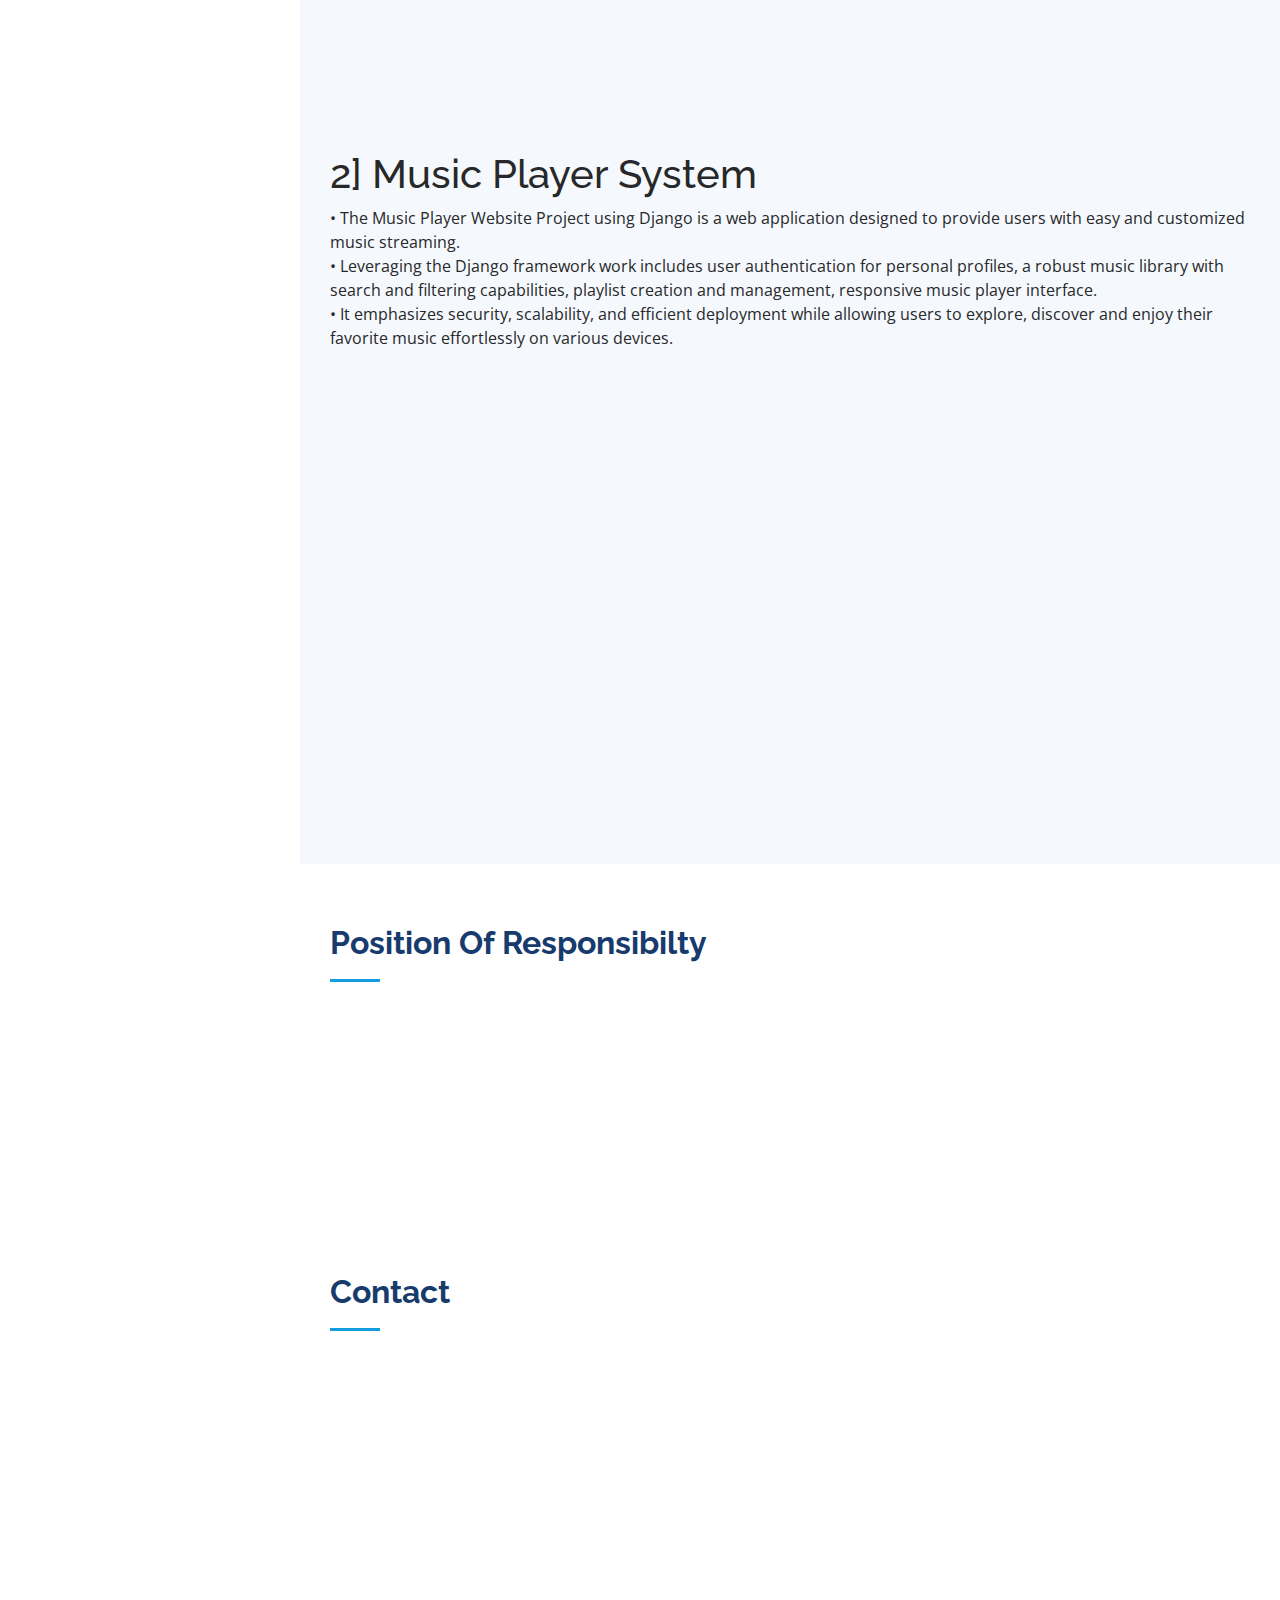
==== commit 464279e3: "logo added" ====
--- a/index.html
+++ b/index.html
@@ -10,8 +10,8 @@
   <meta content="" name="keywords">
 
   <!-- Favicons -->
-  <link href="assets/img/favicon.png" rel="icon">
-  <link href="assets/img/apple-touch-icon.png" rel="apple-touch-icon">
+  <link href="assets/img/i1.jpg" rel="icon">
+  <link href="assets/img/i1.jpg" rel="apple-touch-icon">
 
   <!-- Google Fonts -->
   <link
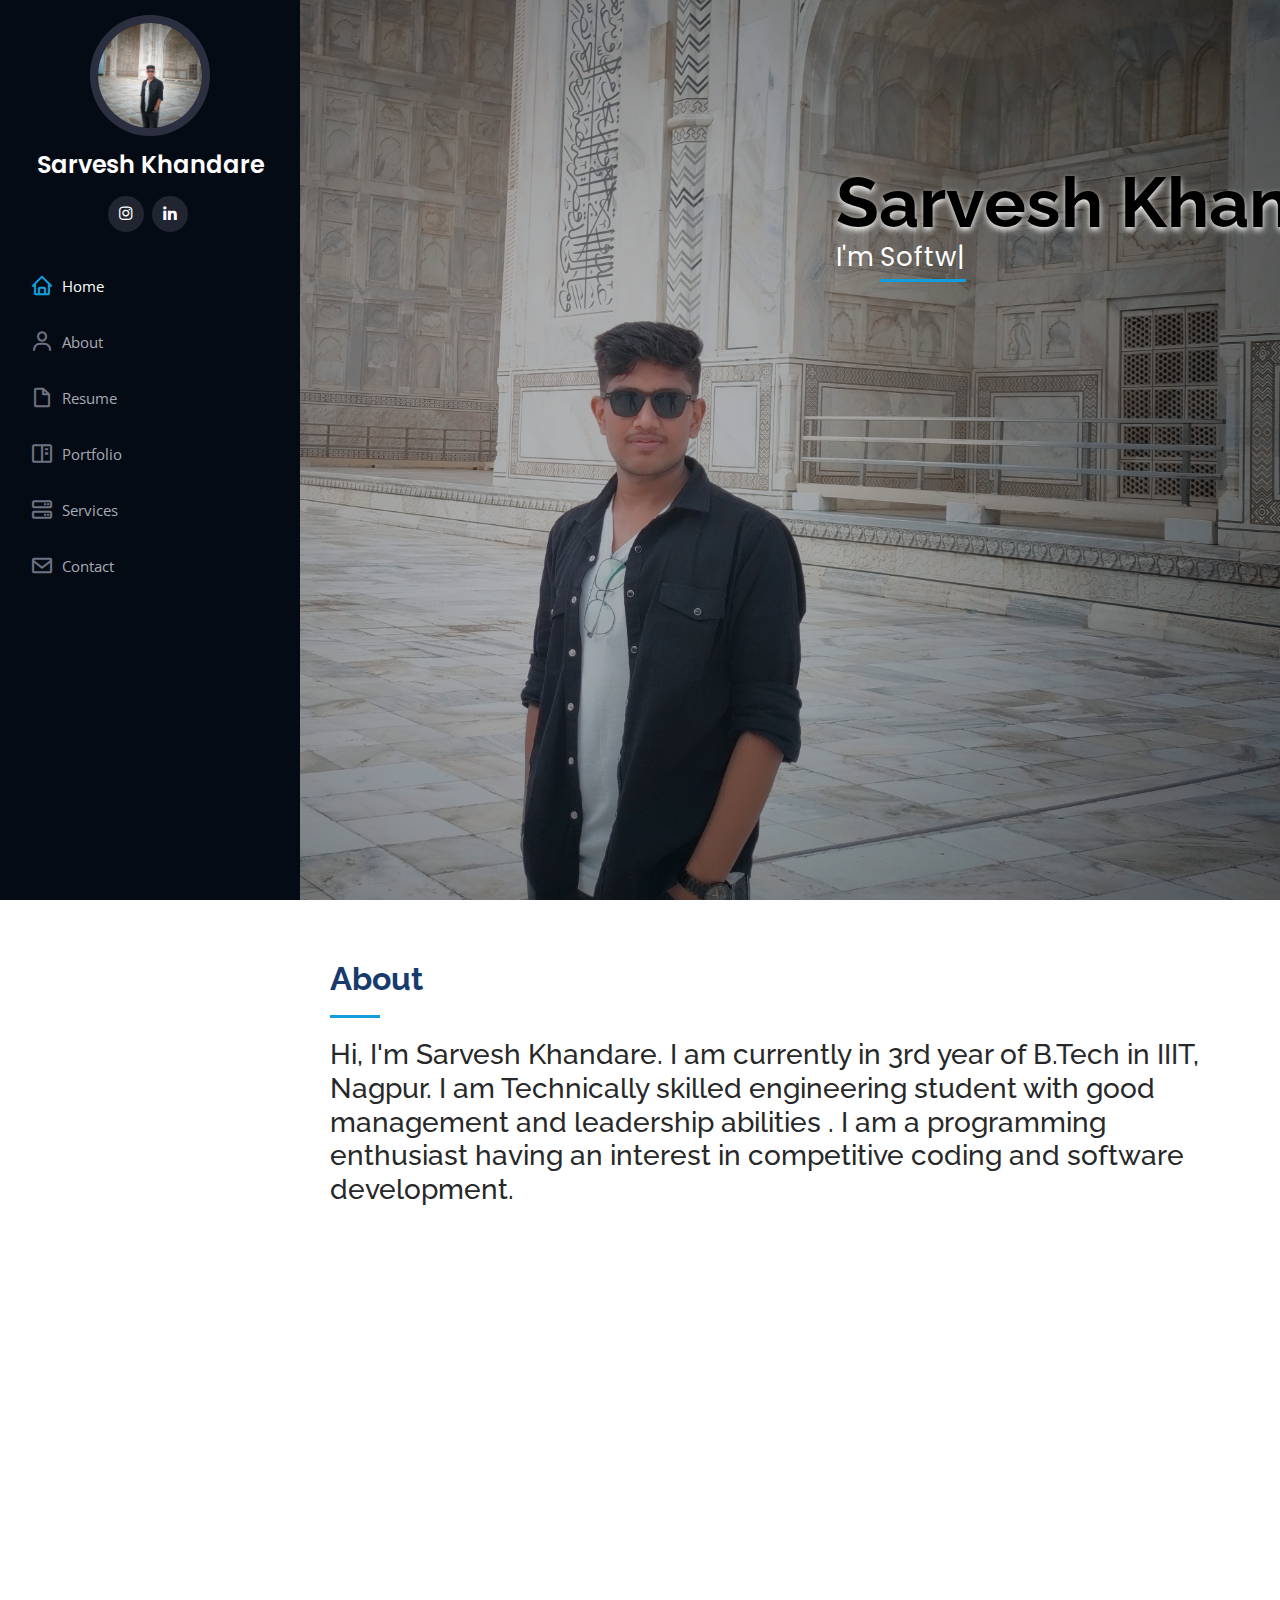
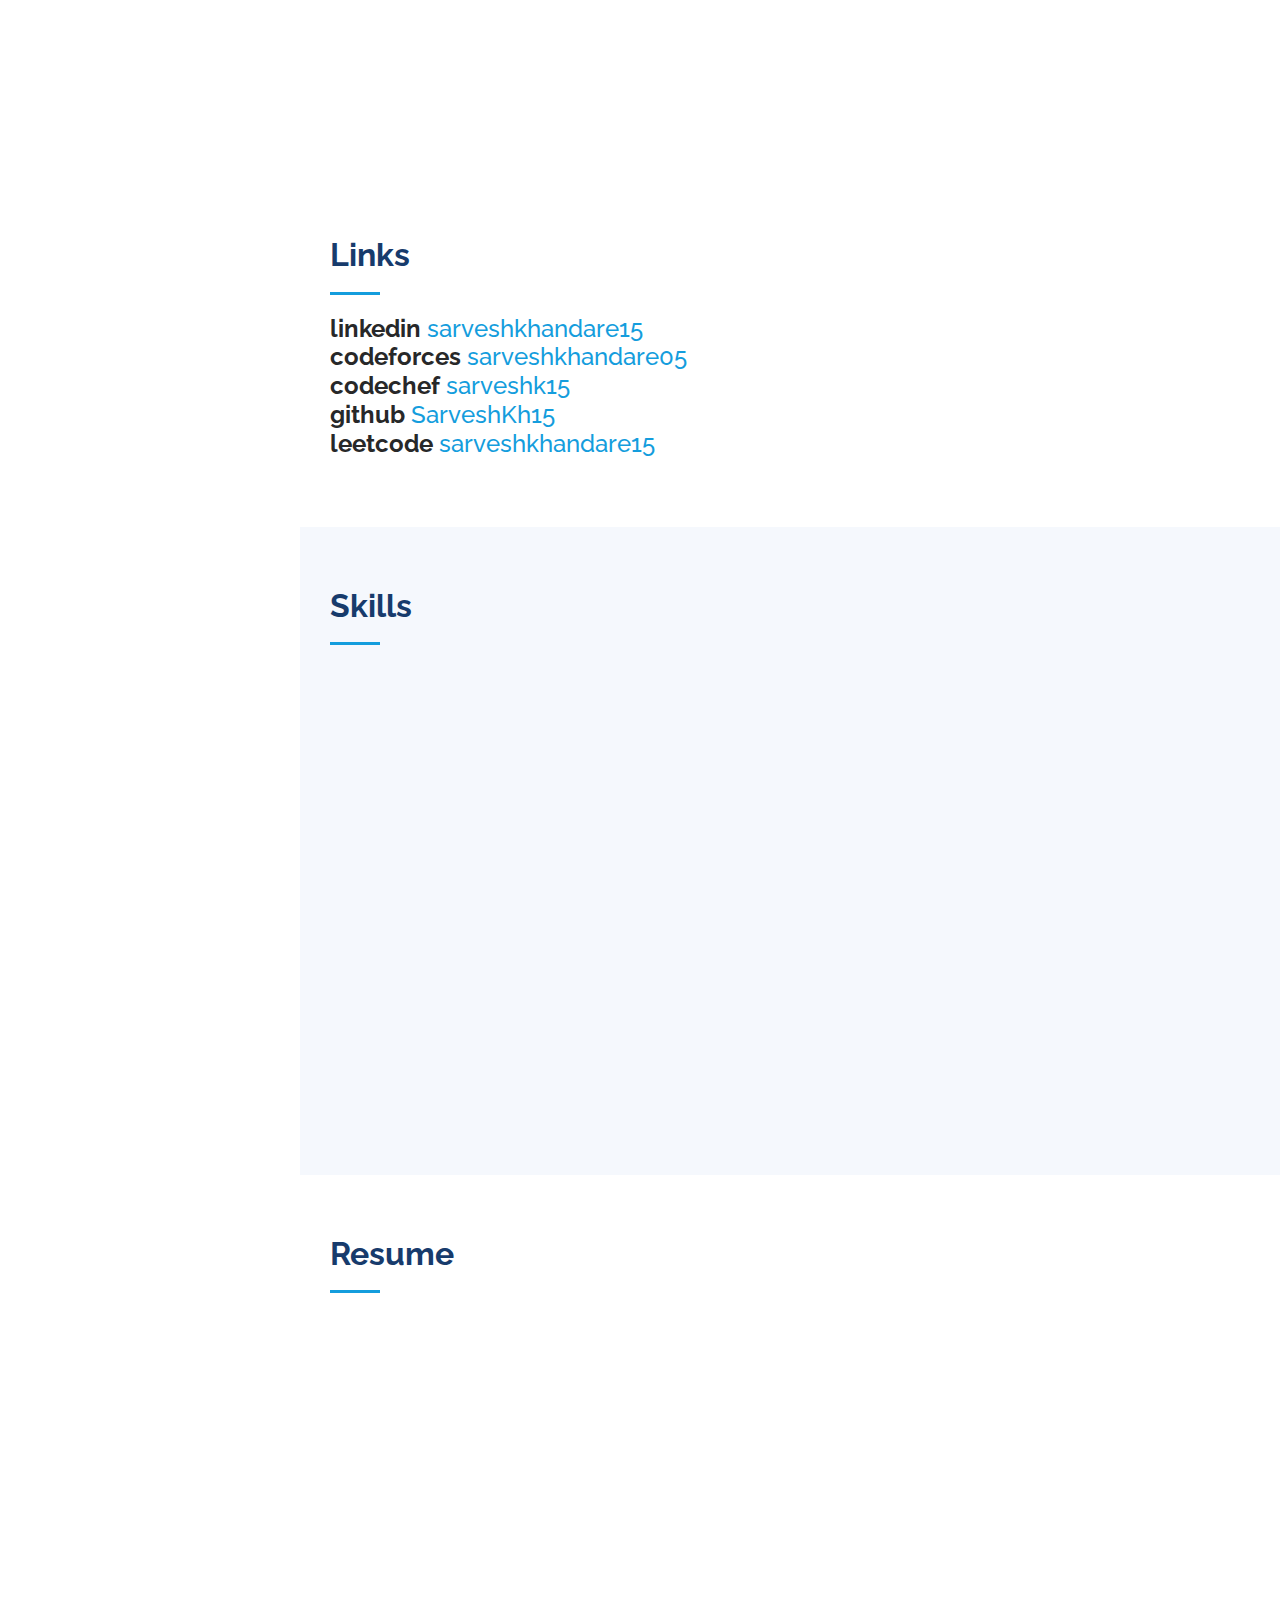
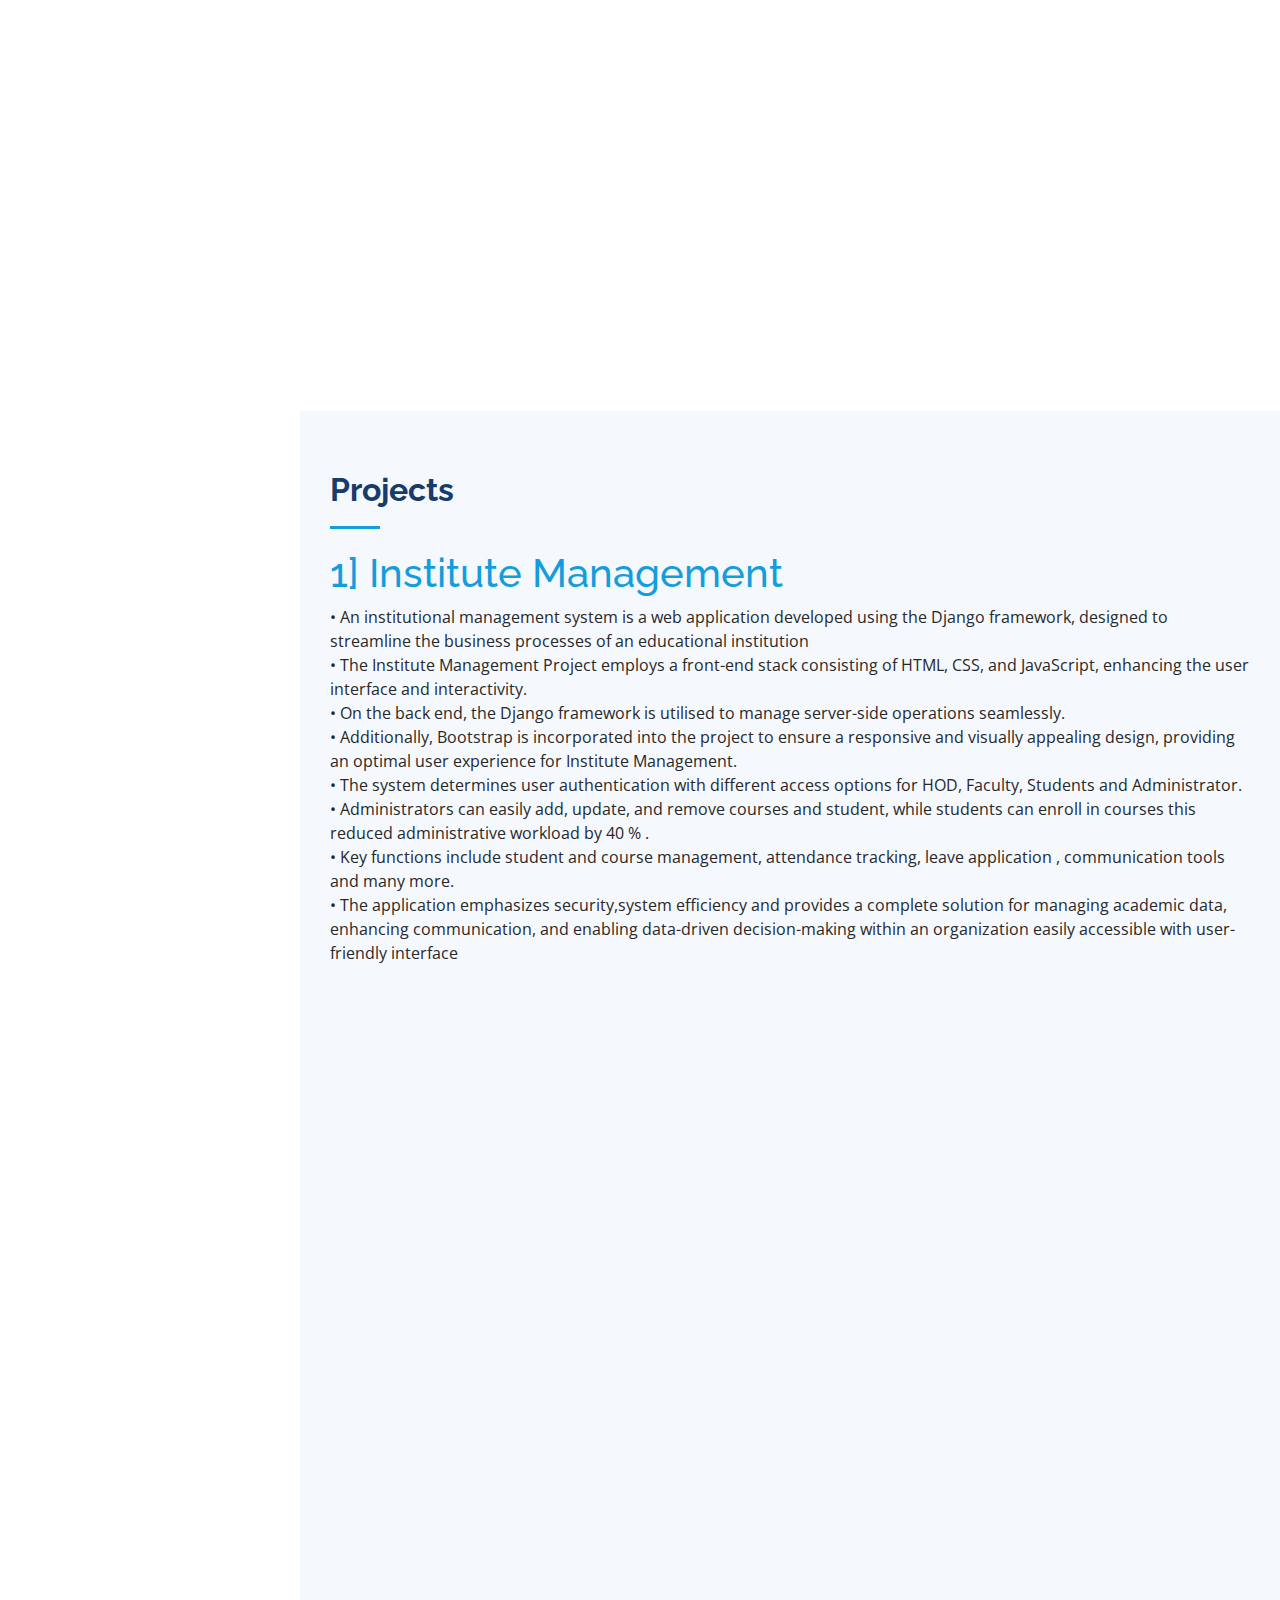
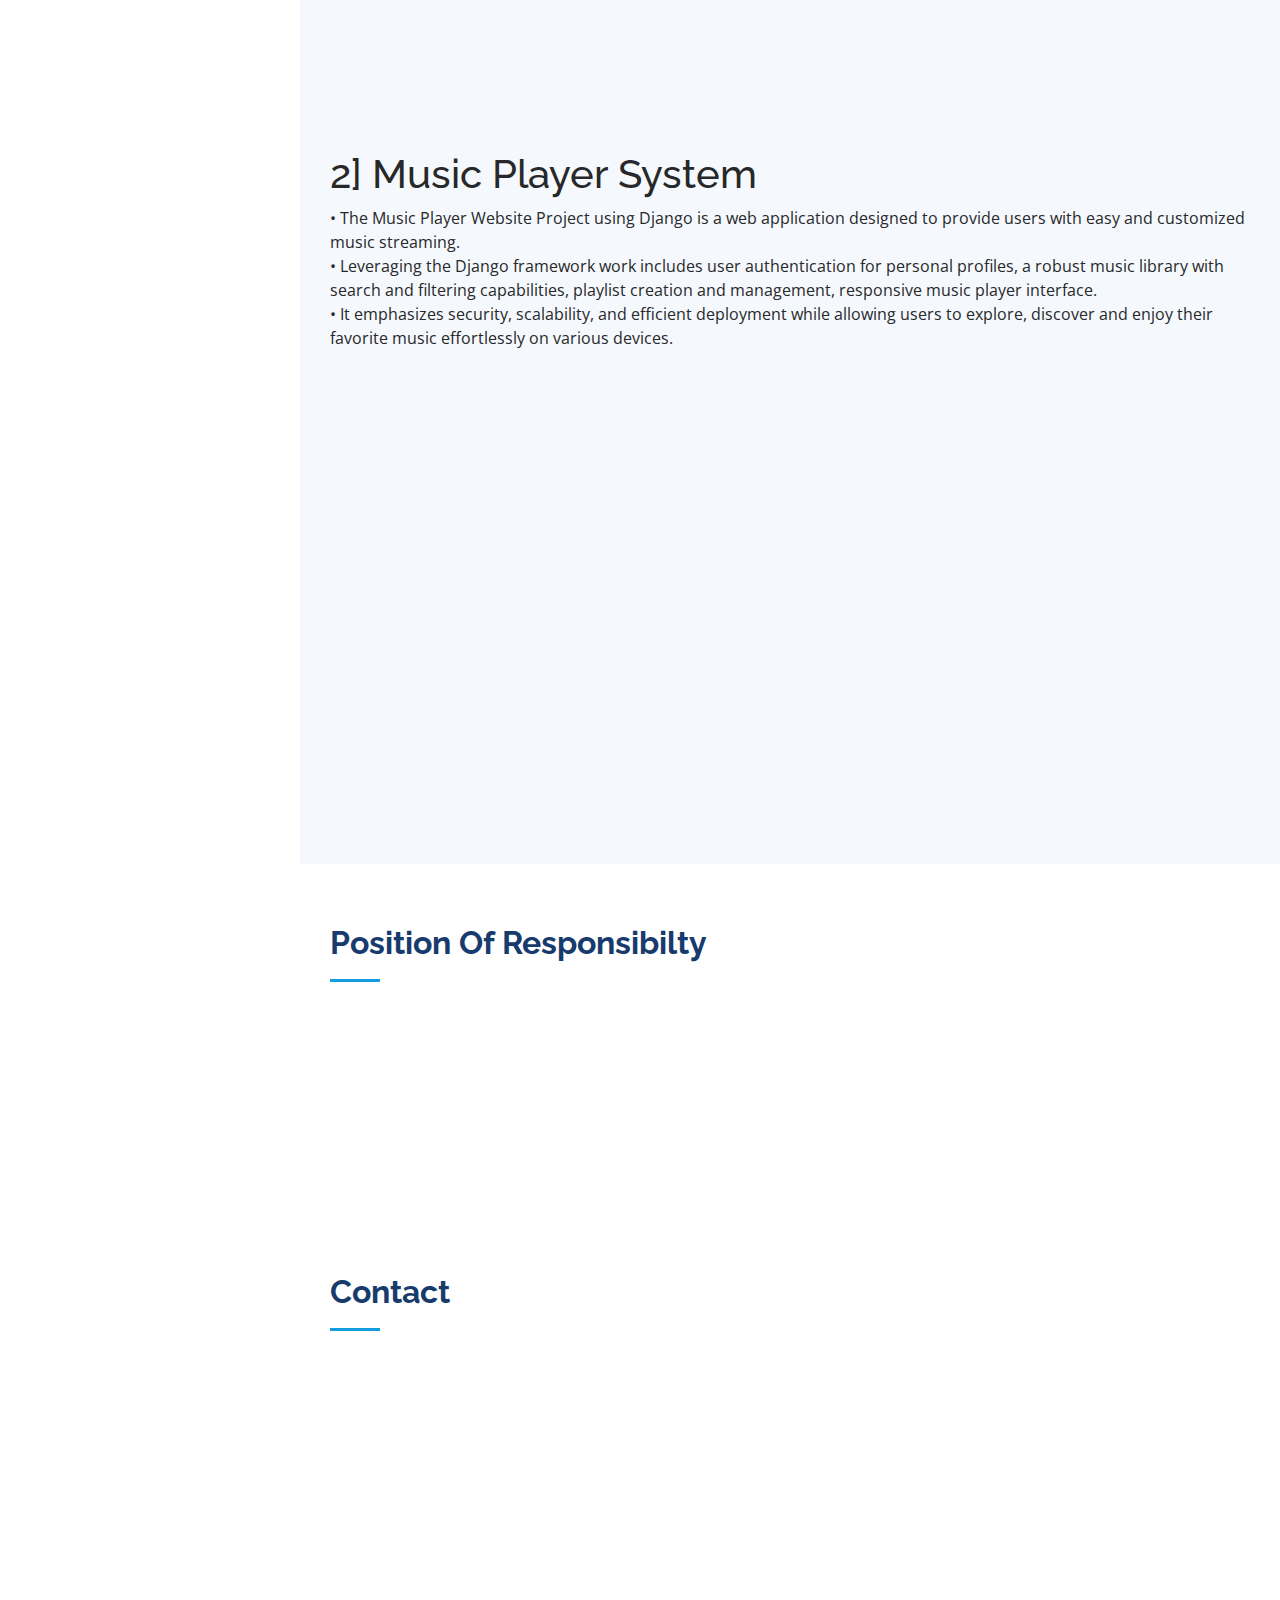
==== commit 9c41242e: "website name added" ====
--- a/index.html
+++ b/index.html
@@ -135,7 +135,7 @@
                       </li>
 
                       <li><i class="bi bi-chevron-right"></i> <strong>Website:</strong>
-                        <span>www.sarvesh_in_codes.com</span>
+                        <span><a href="https://sarveshkh15.github.io/PortFolio/" >sarveshkh15.github.io/PortFolio/ </a></span>
                       </li>
                   </h4>
                 </ul>
@@ -437,6 +437,7 @@
 
         <div class="section-title">
           <h2>Projects</h2>
+
 
           <p>
             <a href="https://github.com/SarveshKh15/"   target="_blank">
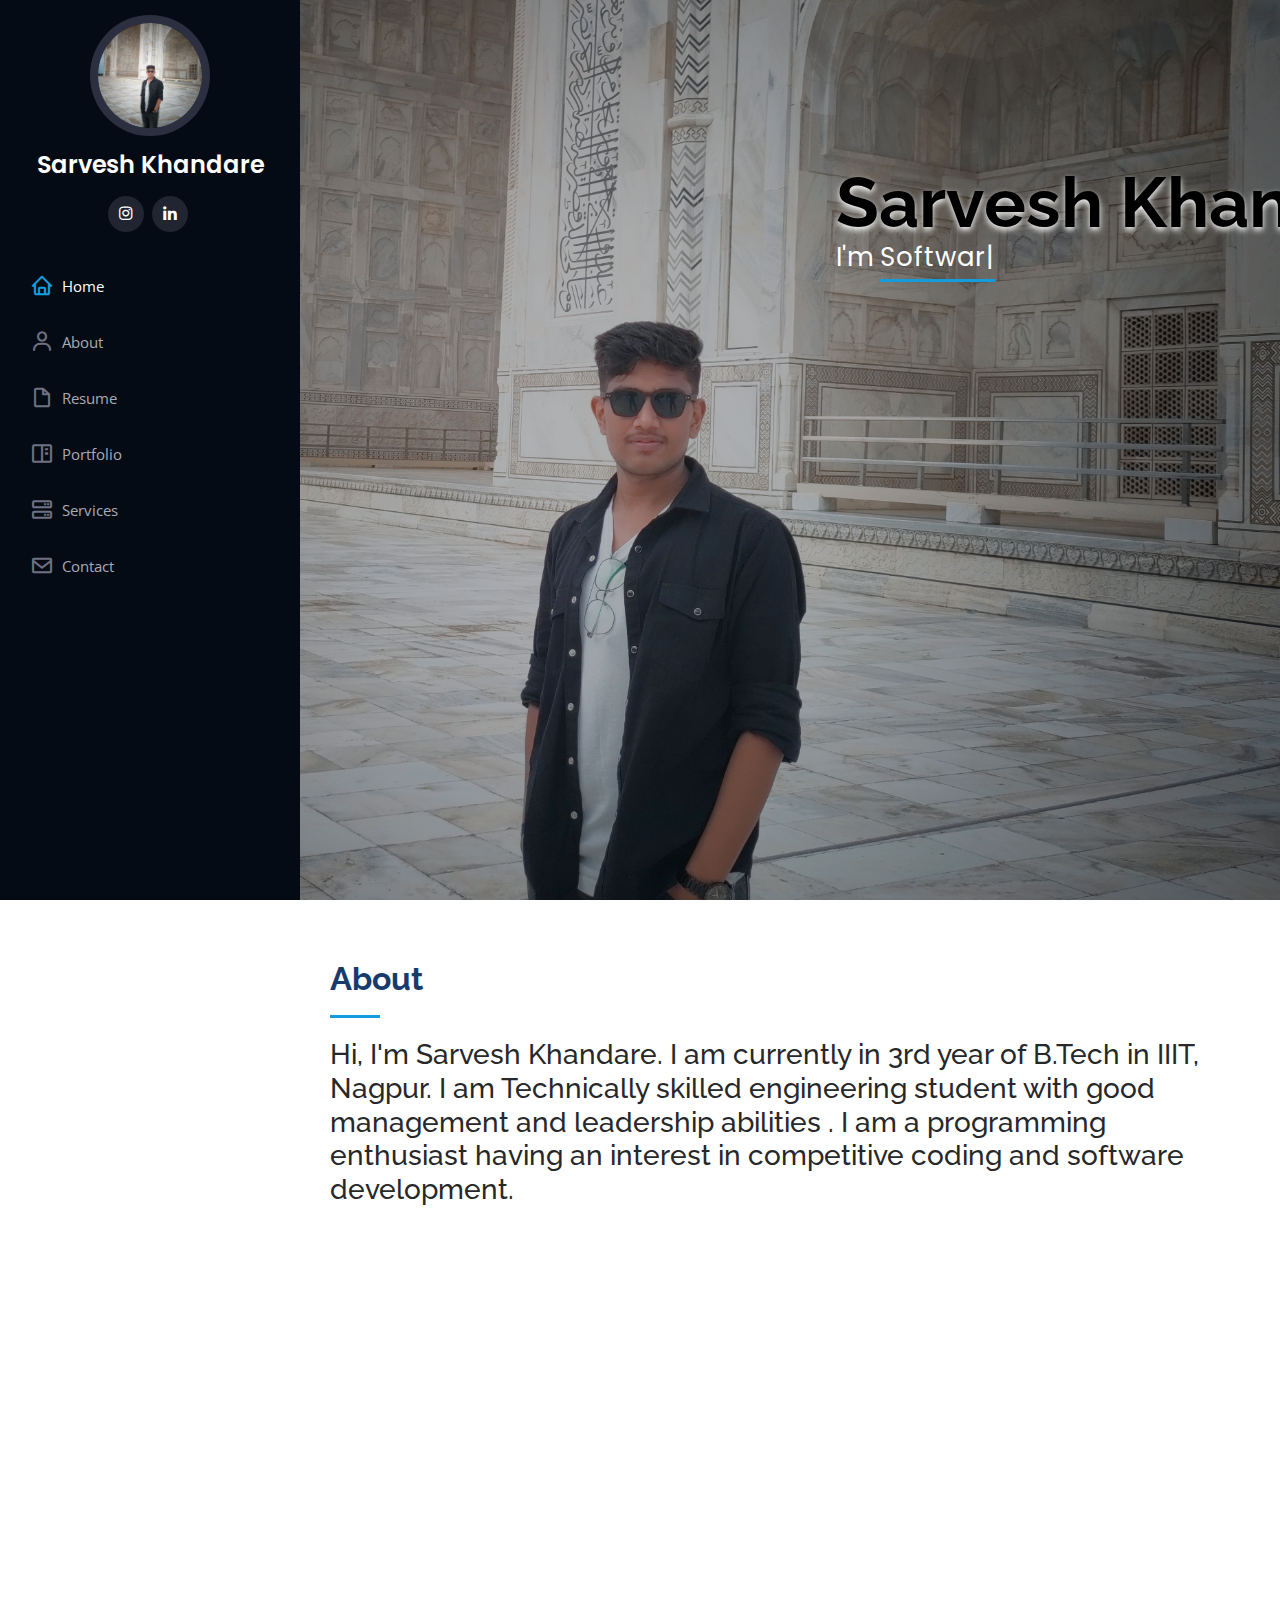
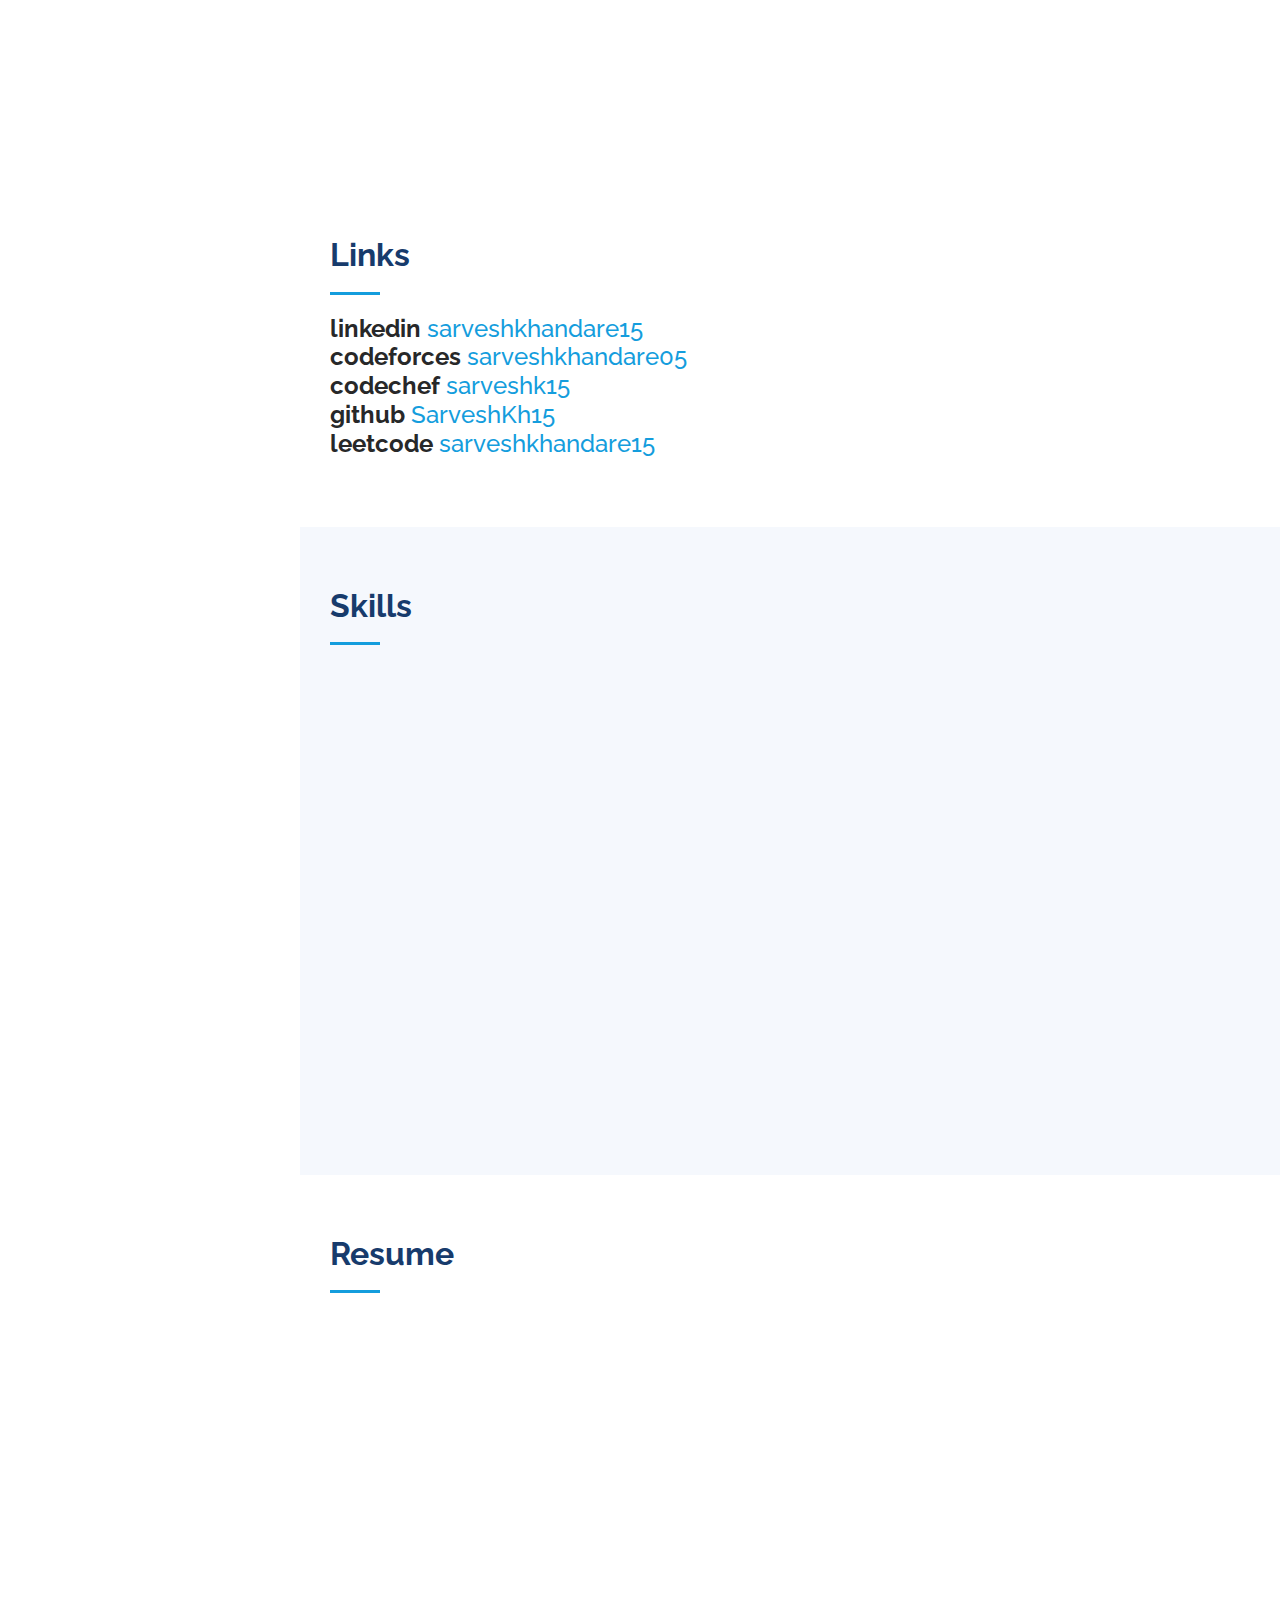
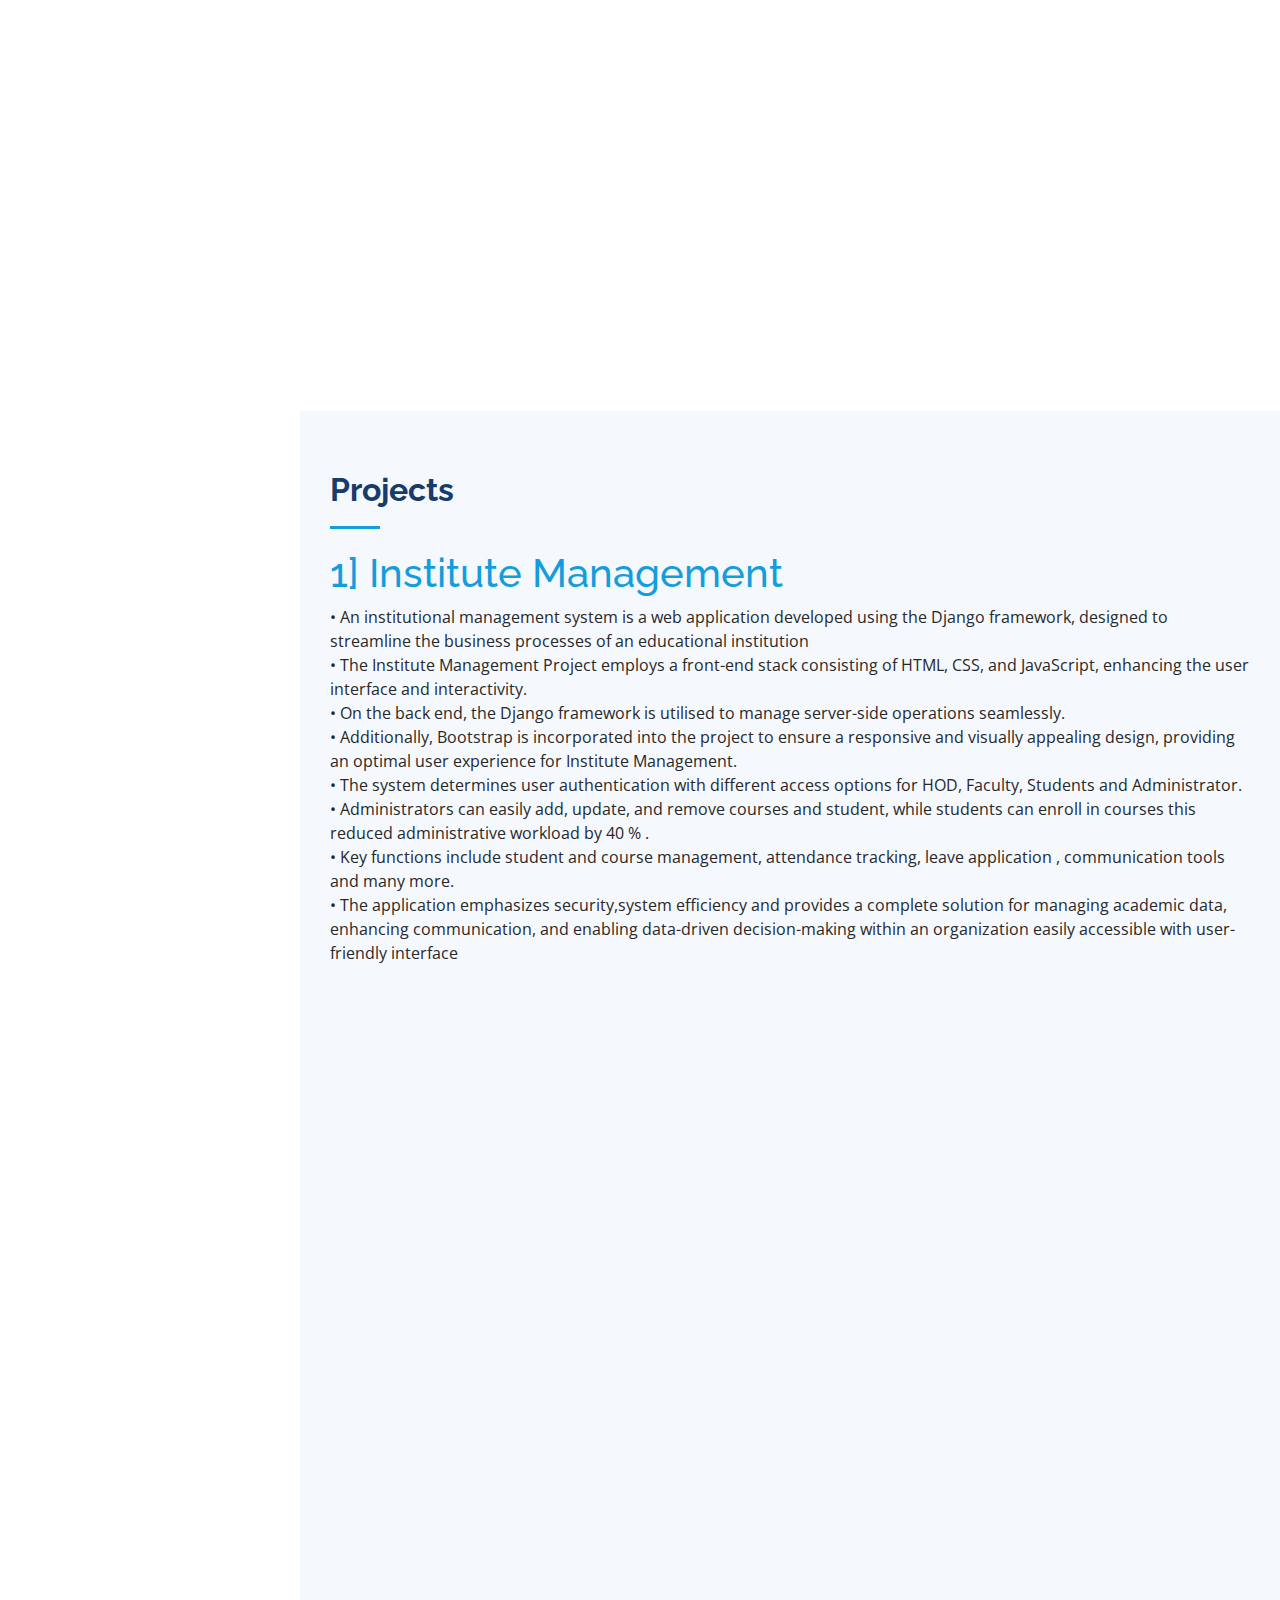
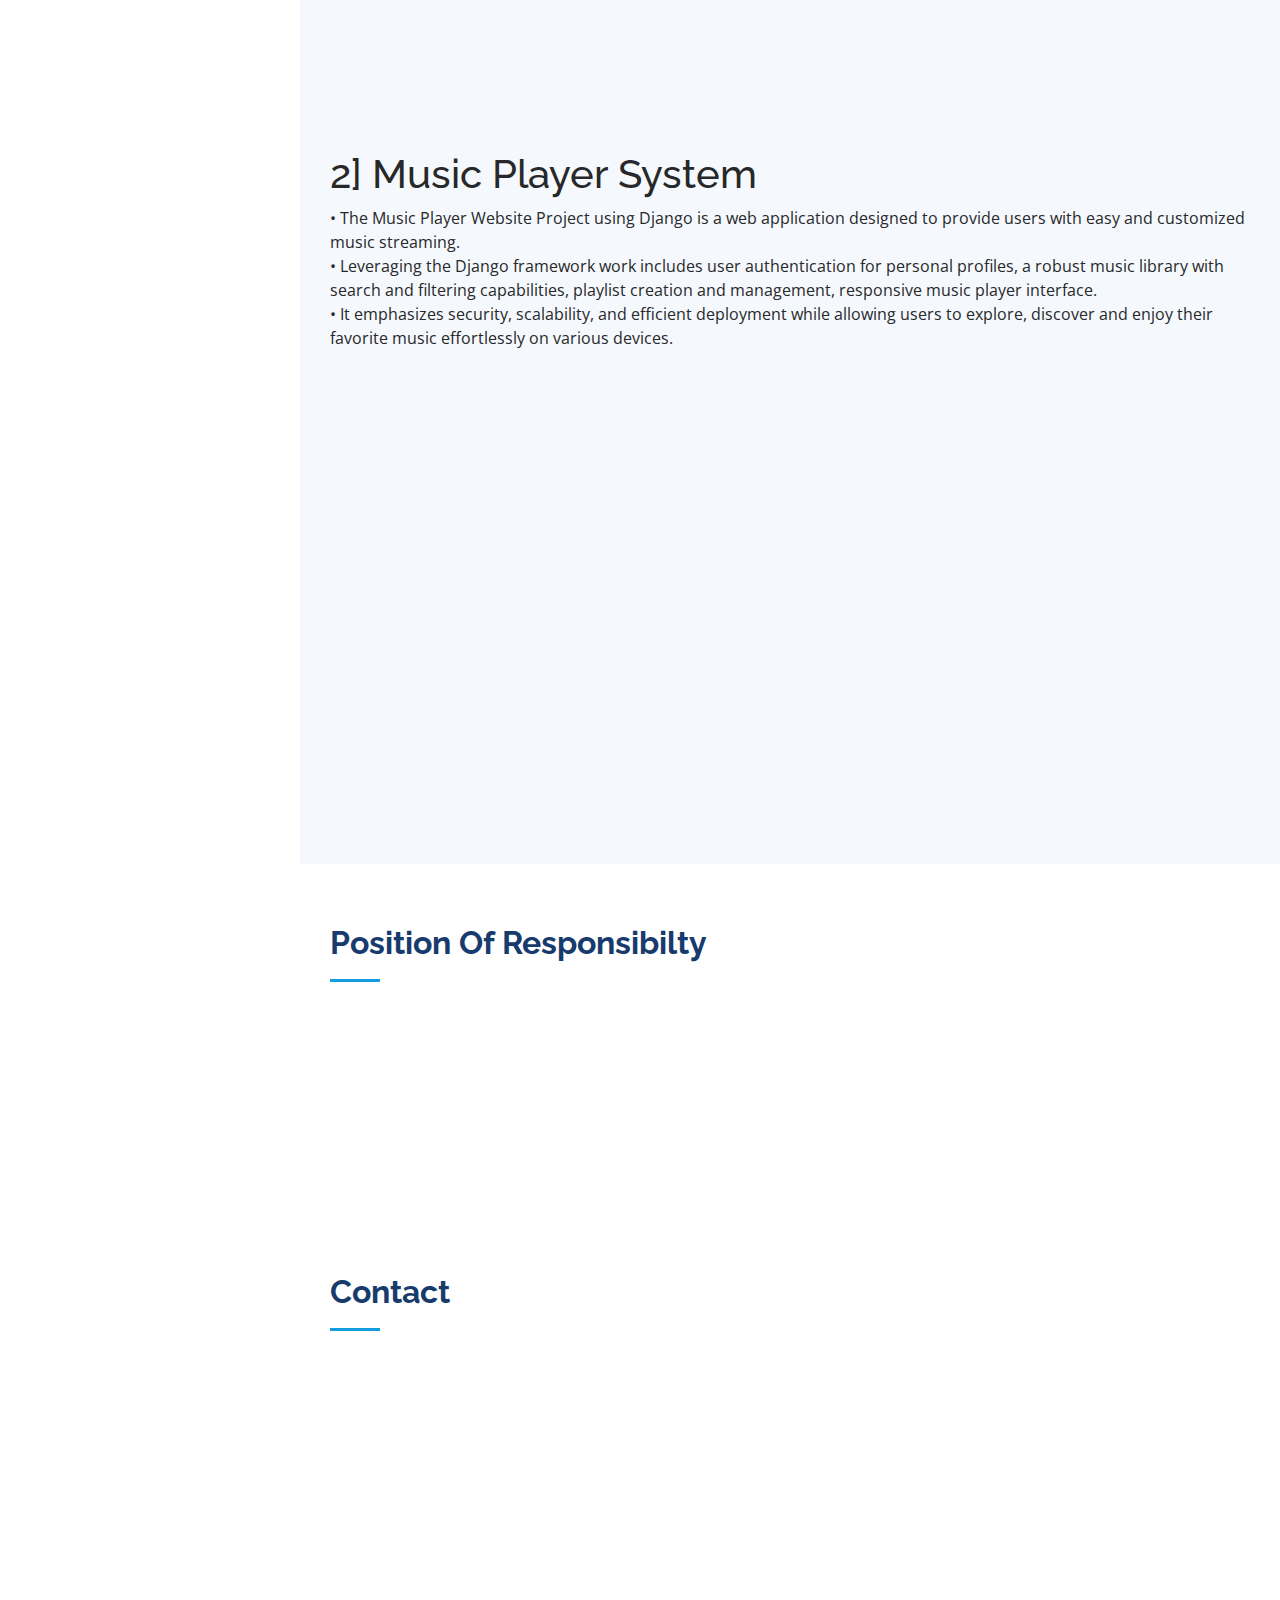
==== commit 17601106: "resume updated" ====
--- a/index.html
+++ b/index.html
@@ -422,7 +422,7 @@
 
               <button type="button" class="btn btn-outline-success">
 
-                <a href="assets/docs/S.pdf" style="color:black;" download> <i class="bi bi-download">Download</i></a>
+                <a href="assets/docs/Sarvesh_Khandare_Resume.pdf" style="color:black;" download> <i class="bi bi-download">Download</i></a>
               </button>
 
             </div>
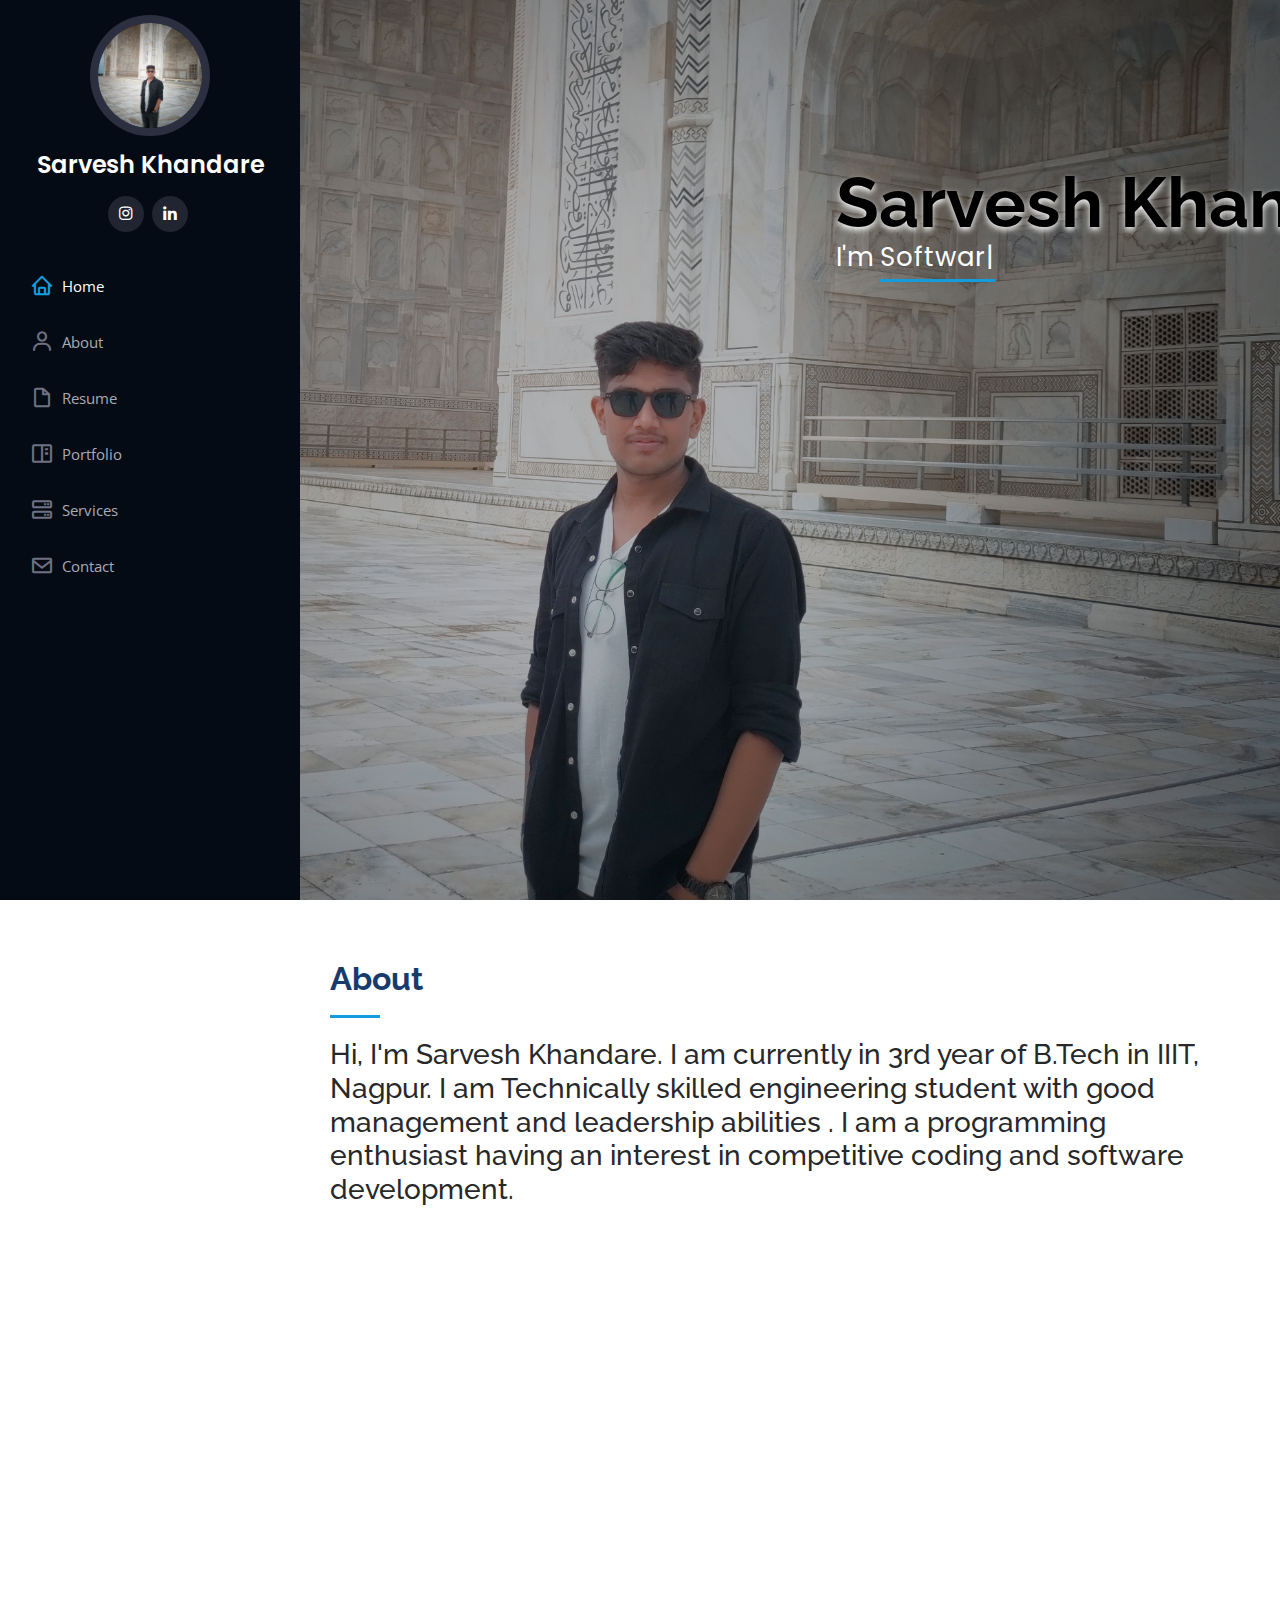
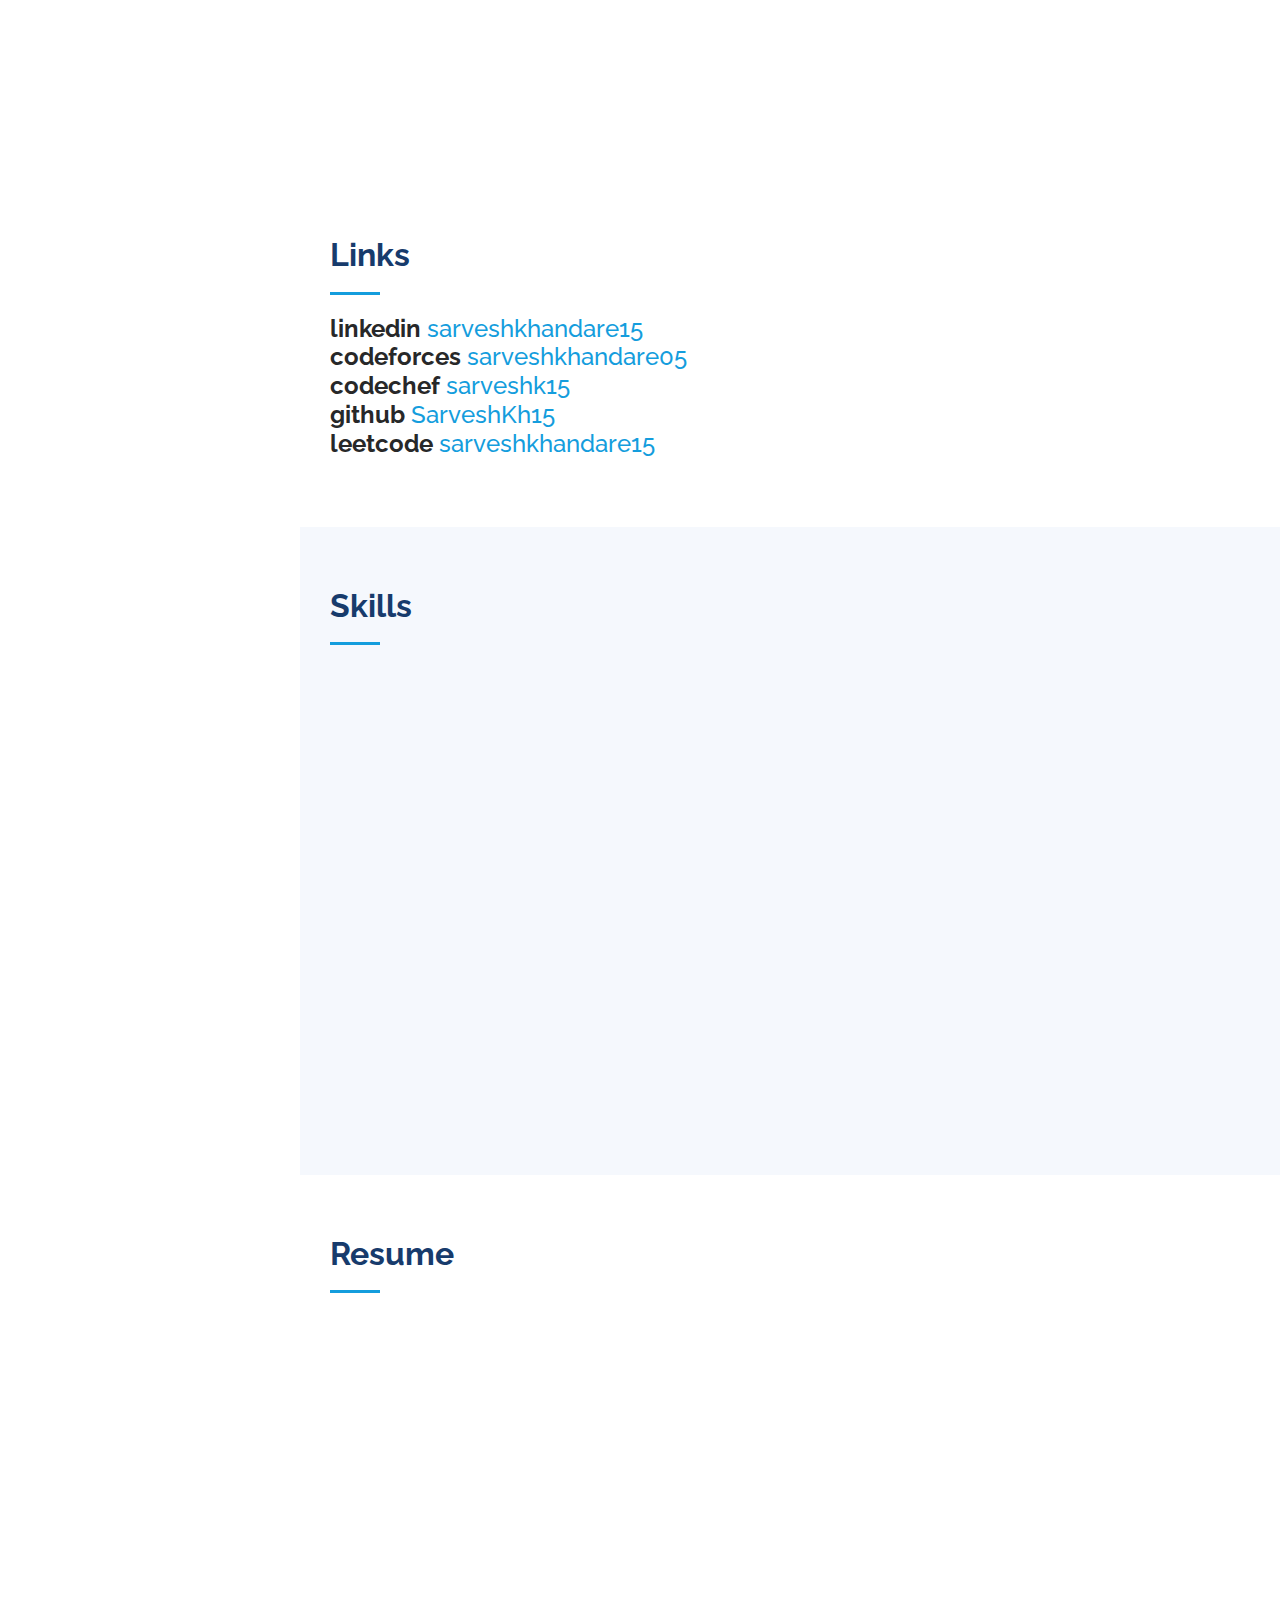
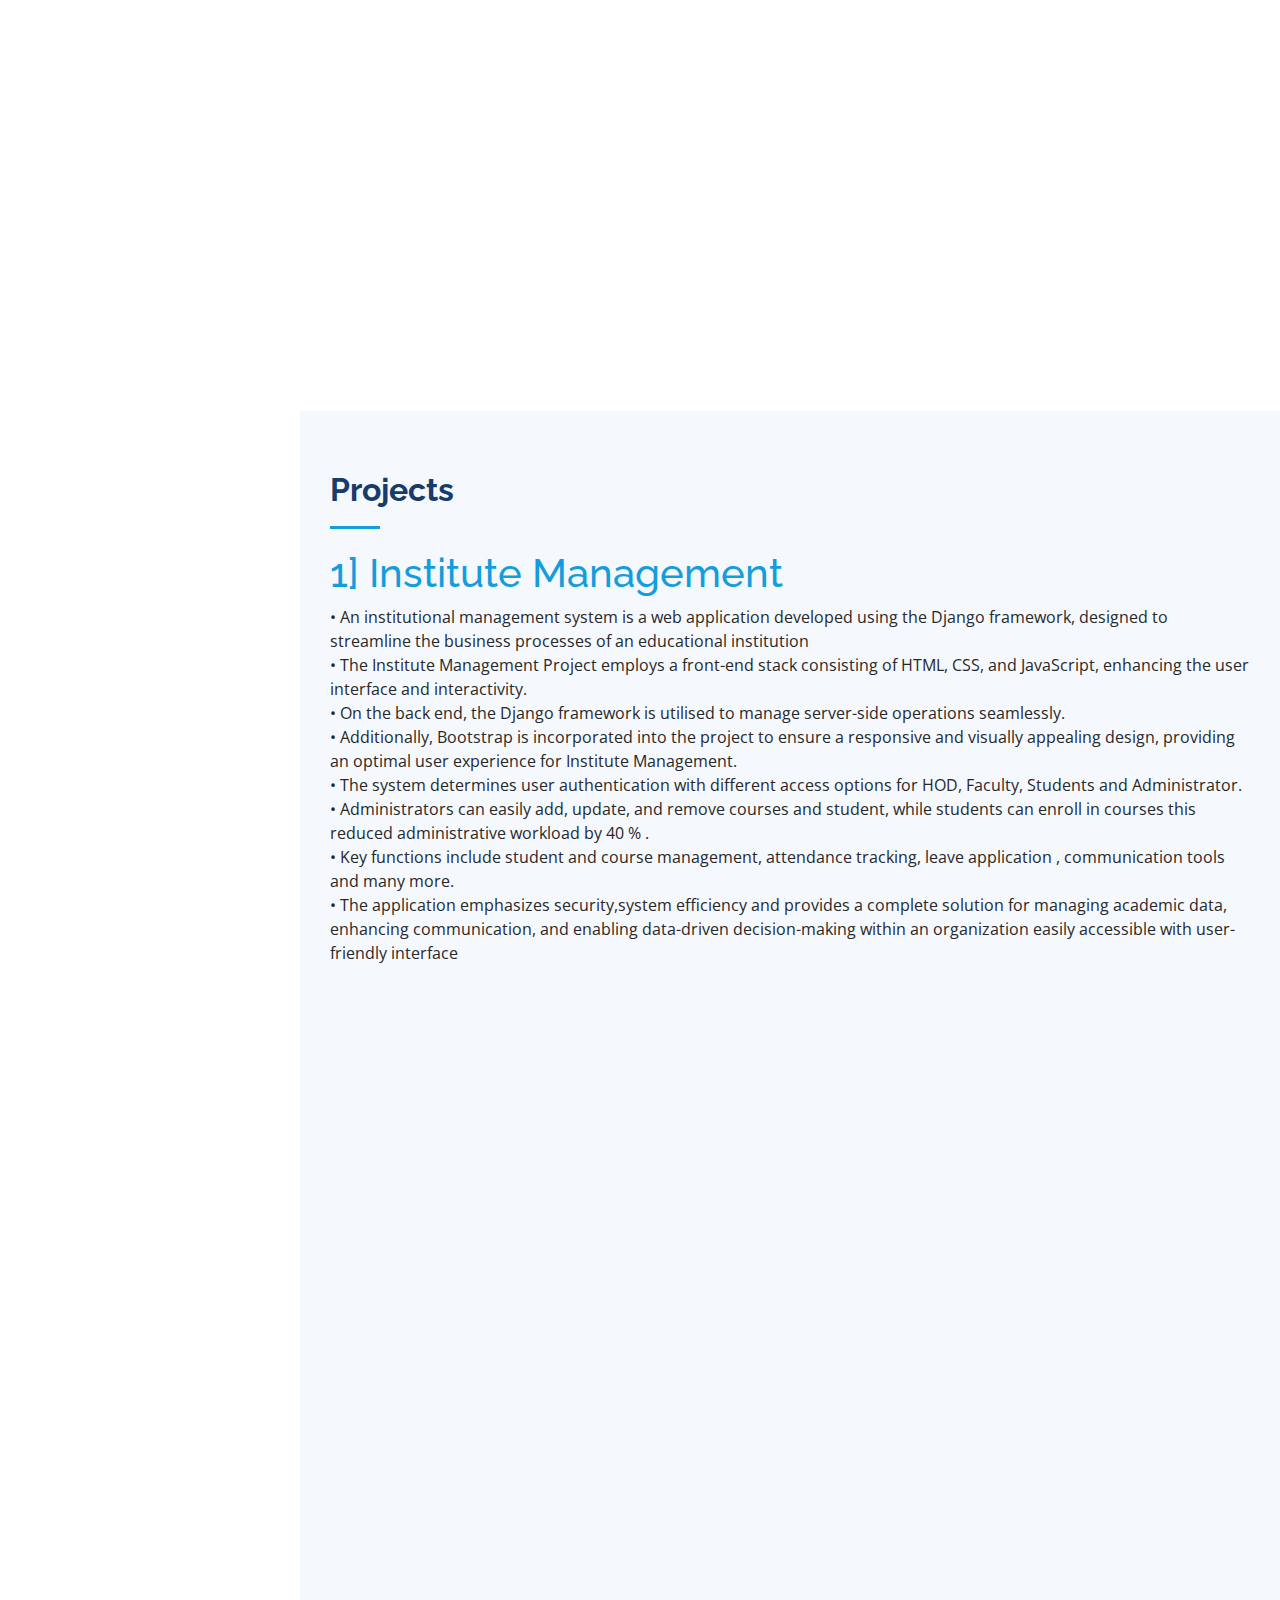
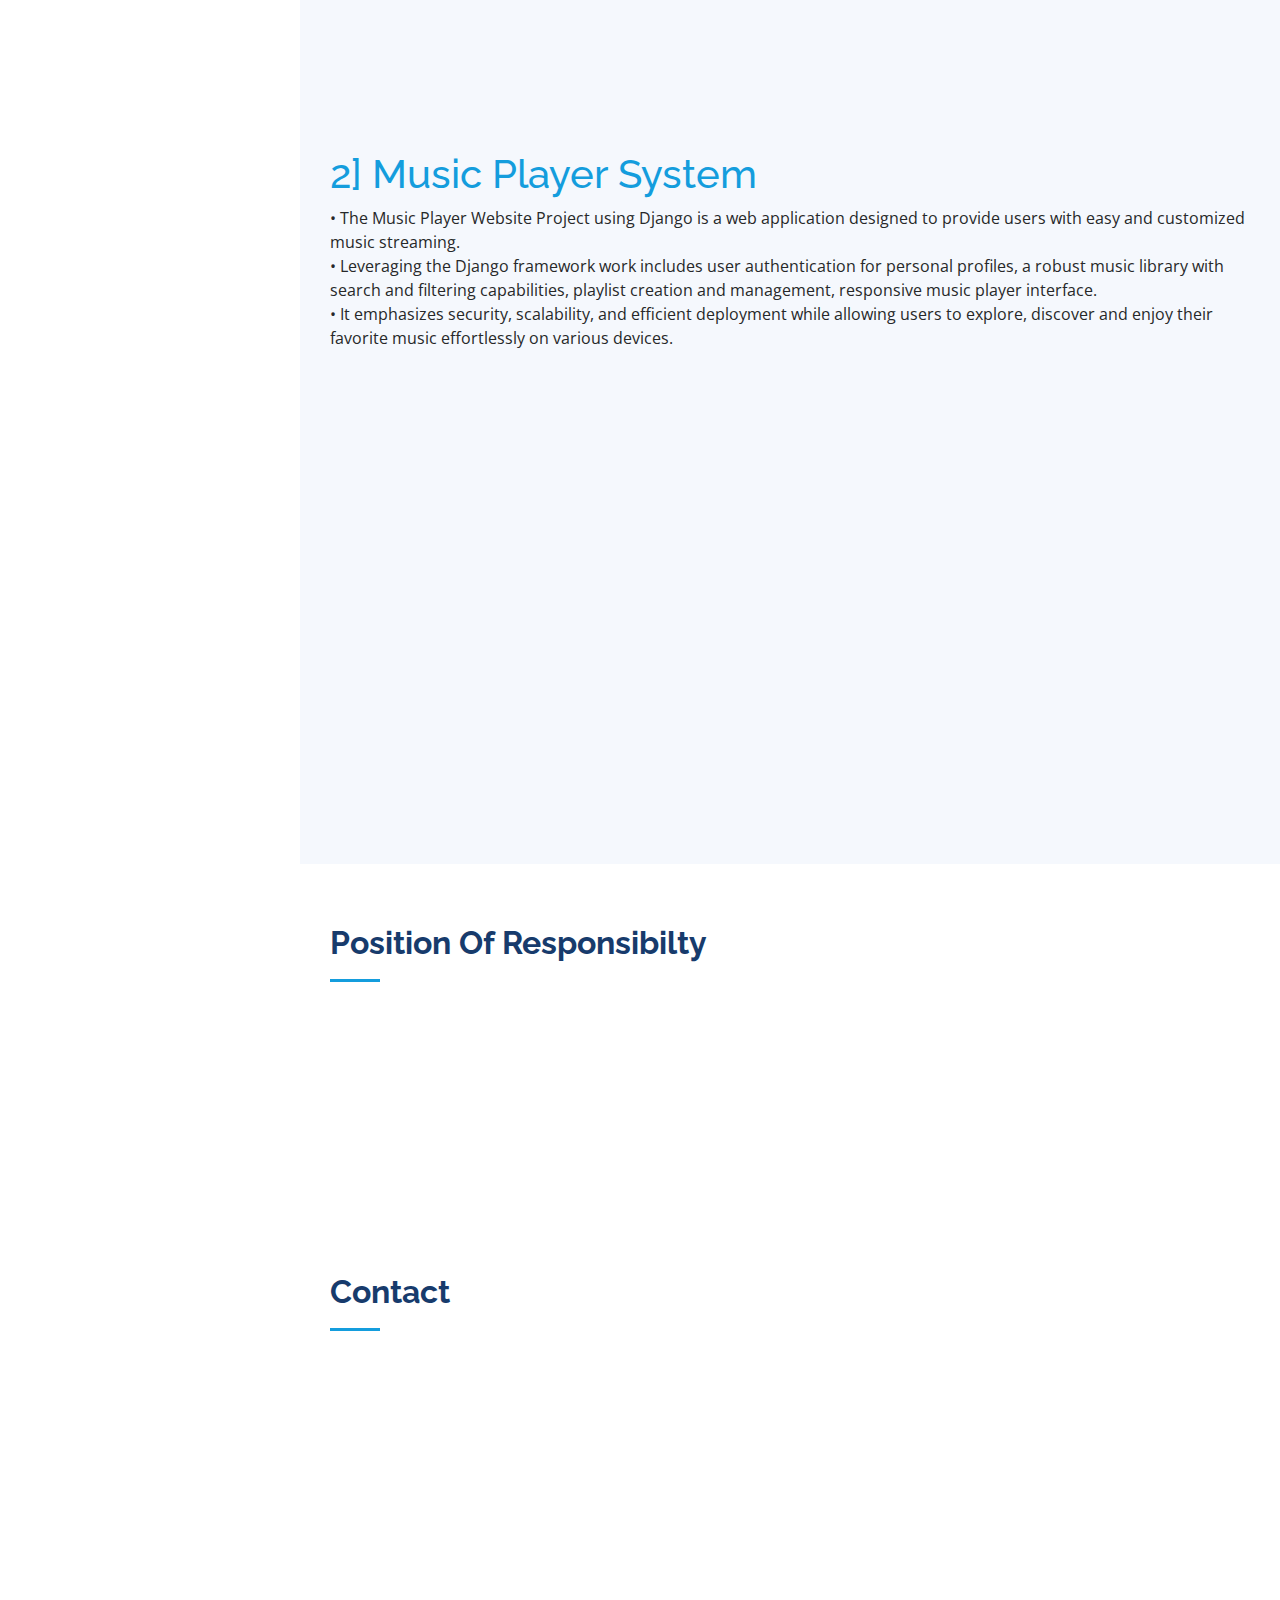
==== commit 53e5deec: "project links added" ====
--- a/index.html
+++ b/index.html
@@ -440,7 +440,7 @@
 
 
           <p>
-            <a href="https://github.com/SarveshKh15/"   target="_blank">
+            <a href="https://github.com/SarveshKh15/IN-TUT"   target="_blank">
           <h1>1] Institute Management</h1></a>
           </p>
           <p>
@@ -575,7 +575,9 @@
 
 
           <p>
+            <a href="https://github.com/SarveshKh15/Mplay.github.io/"   target="_blank">
           <h1>2] Music Player System</h1>
+            </a>
           </p>
           <p>
             • The Music Player Website Project using Django is a web application
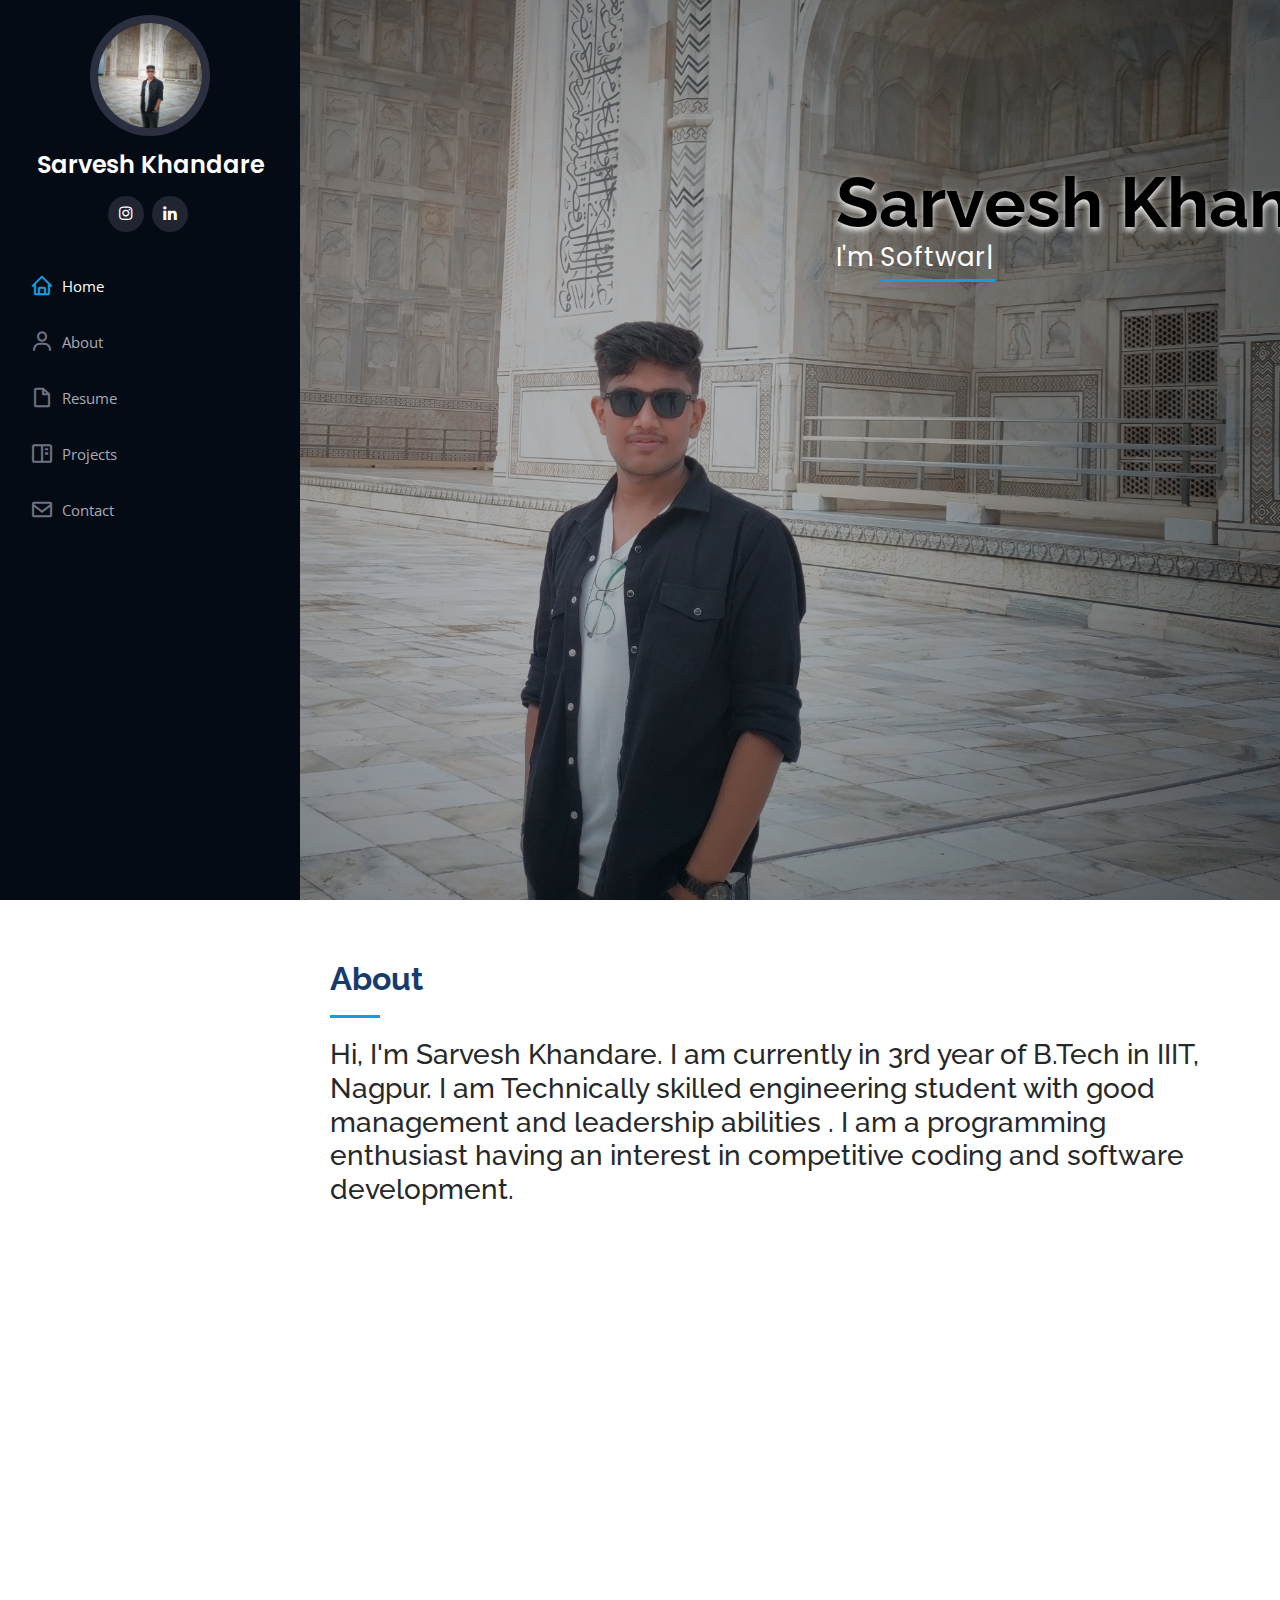
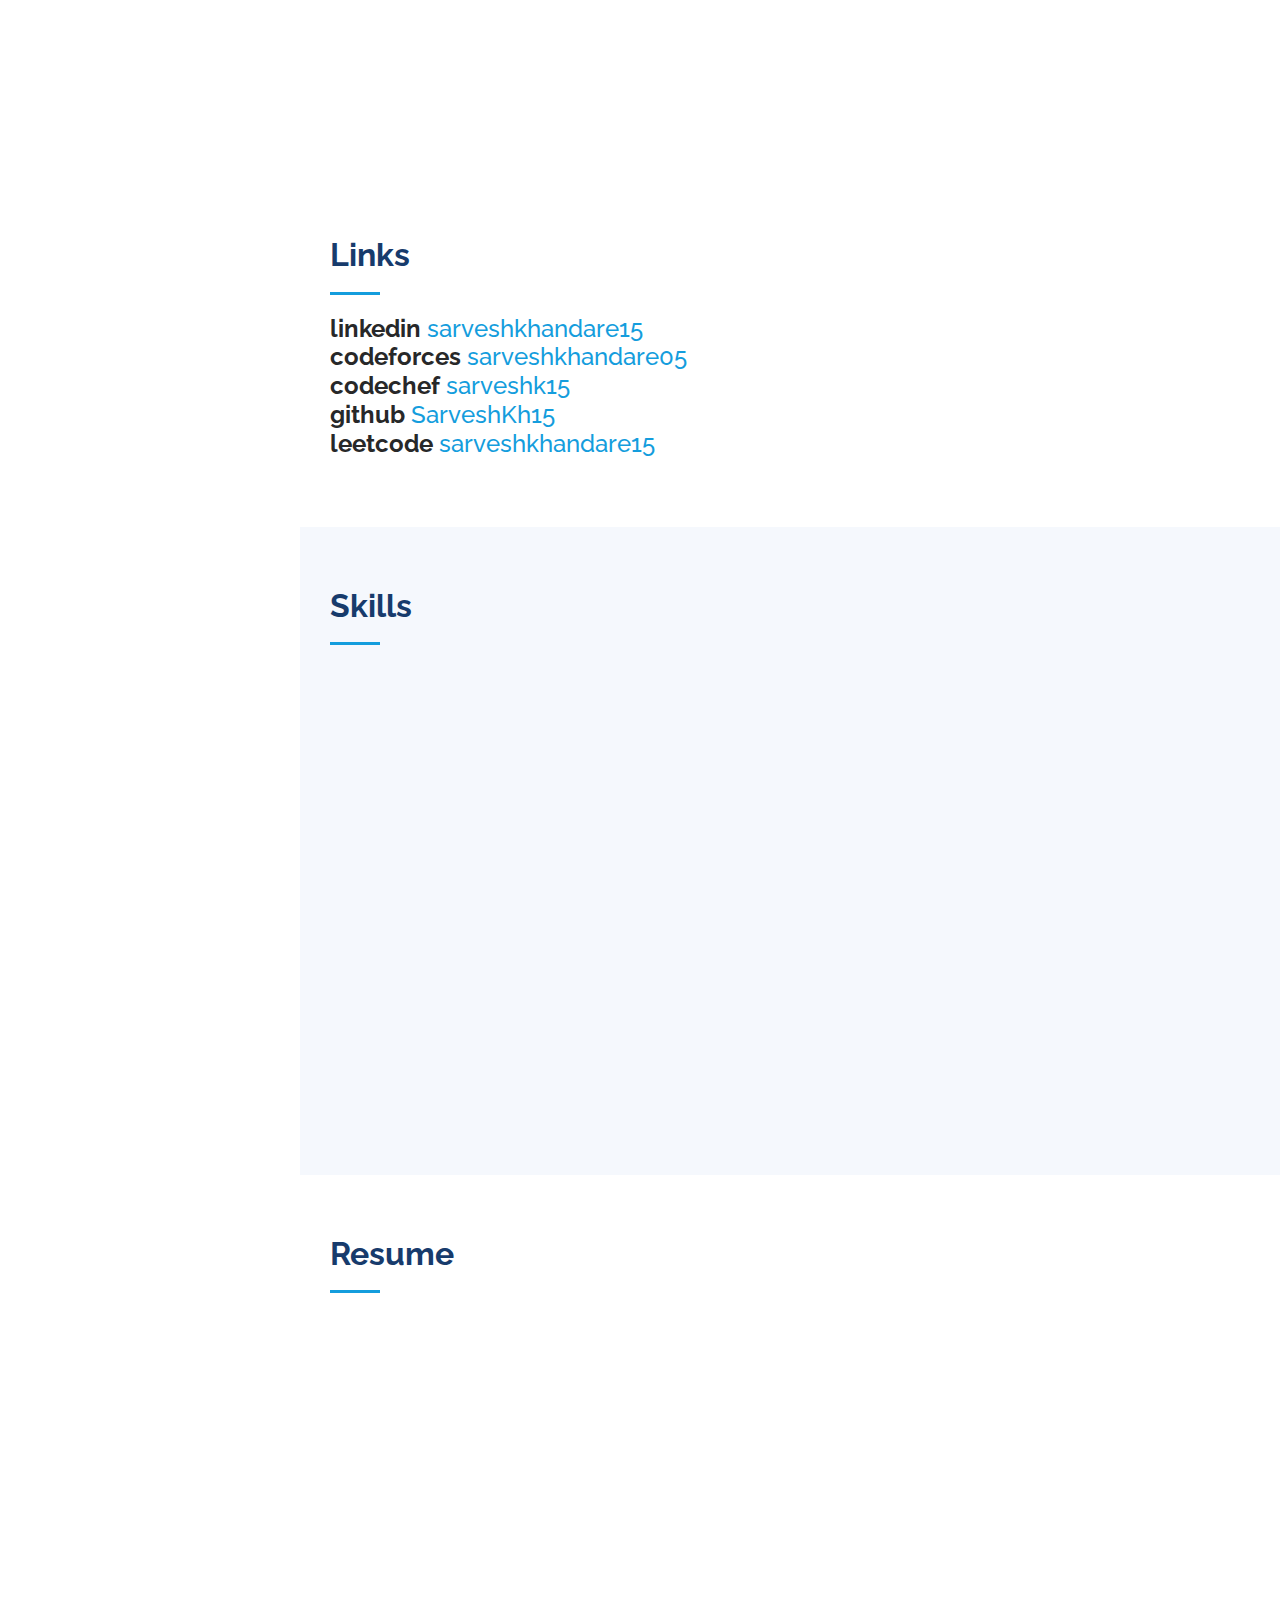
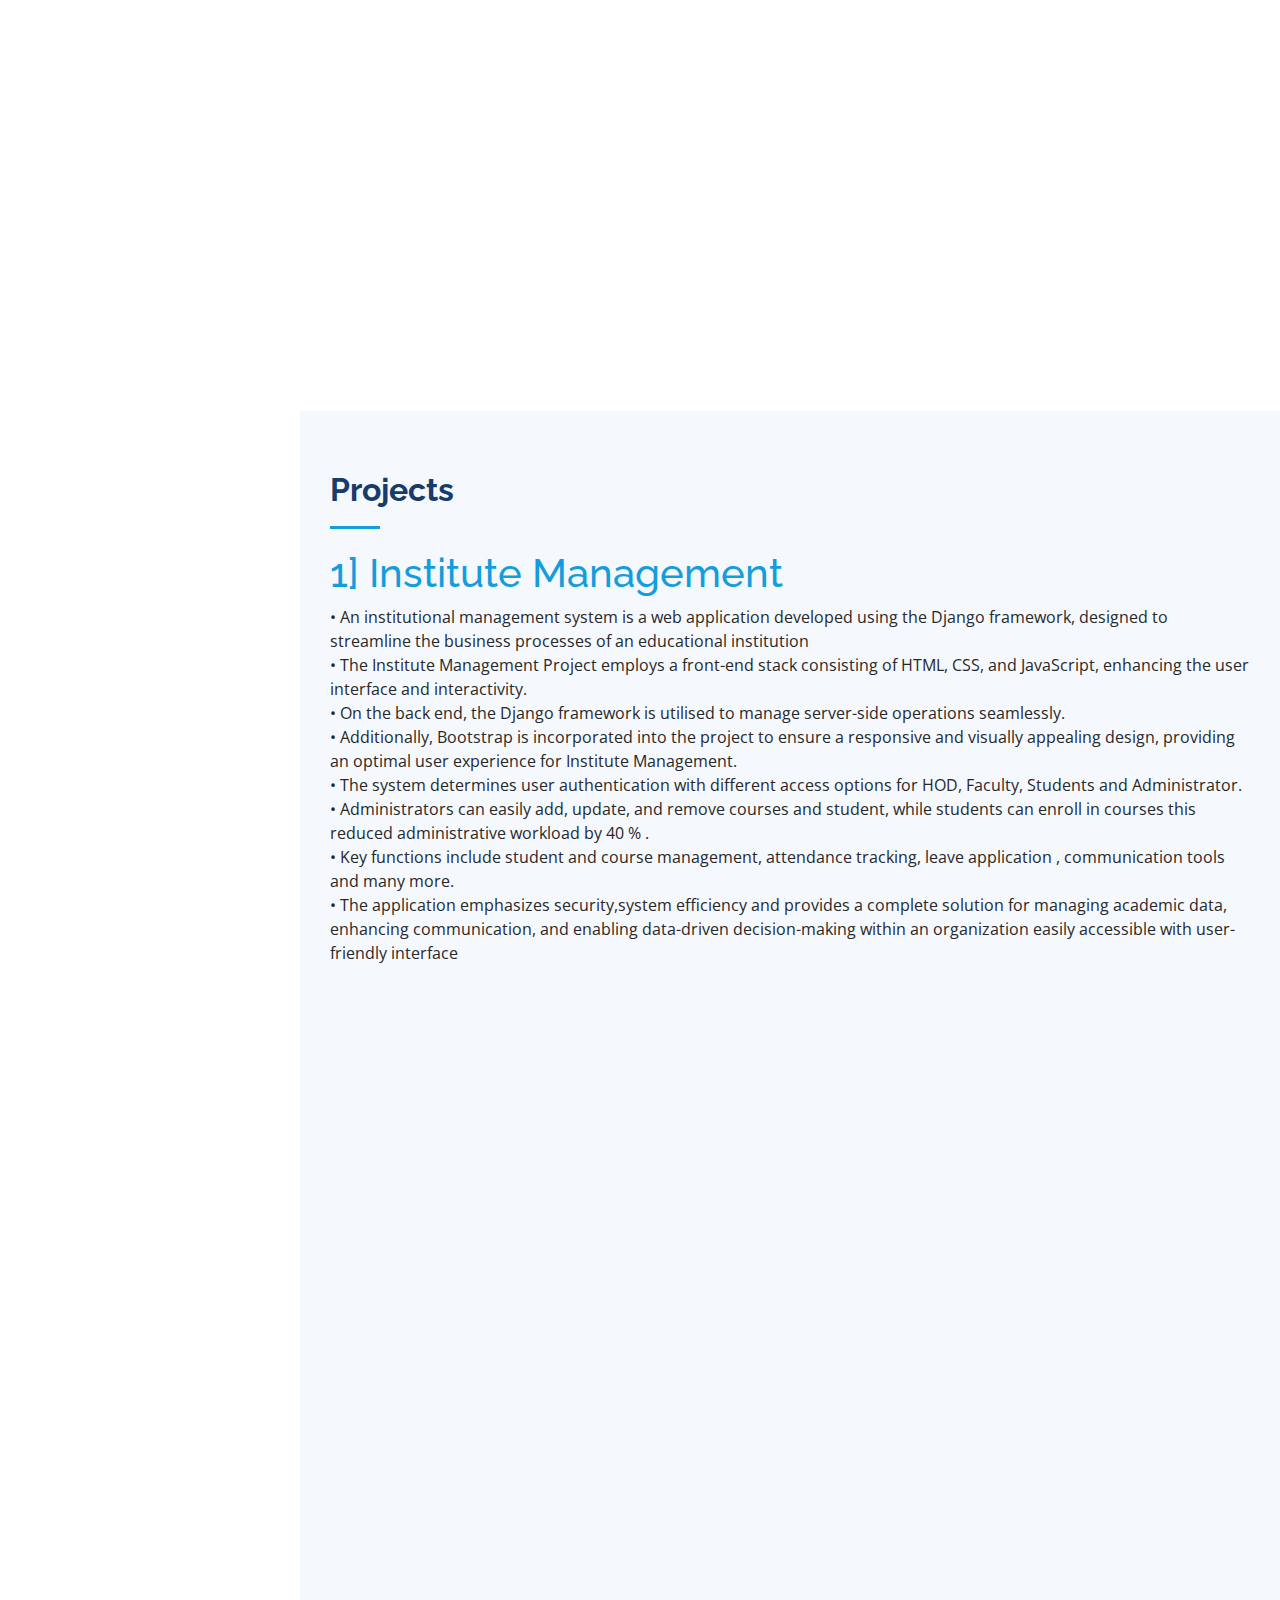
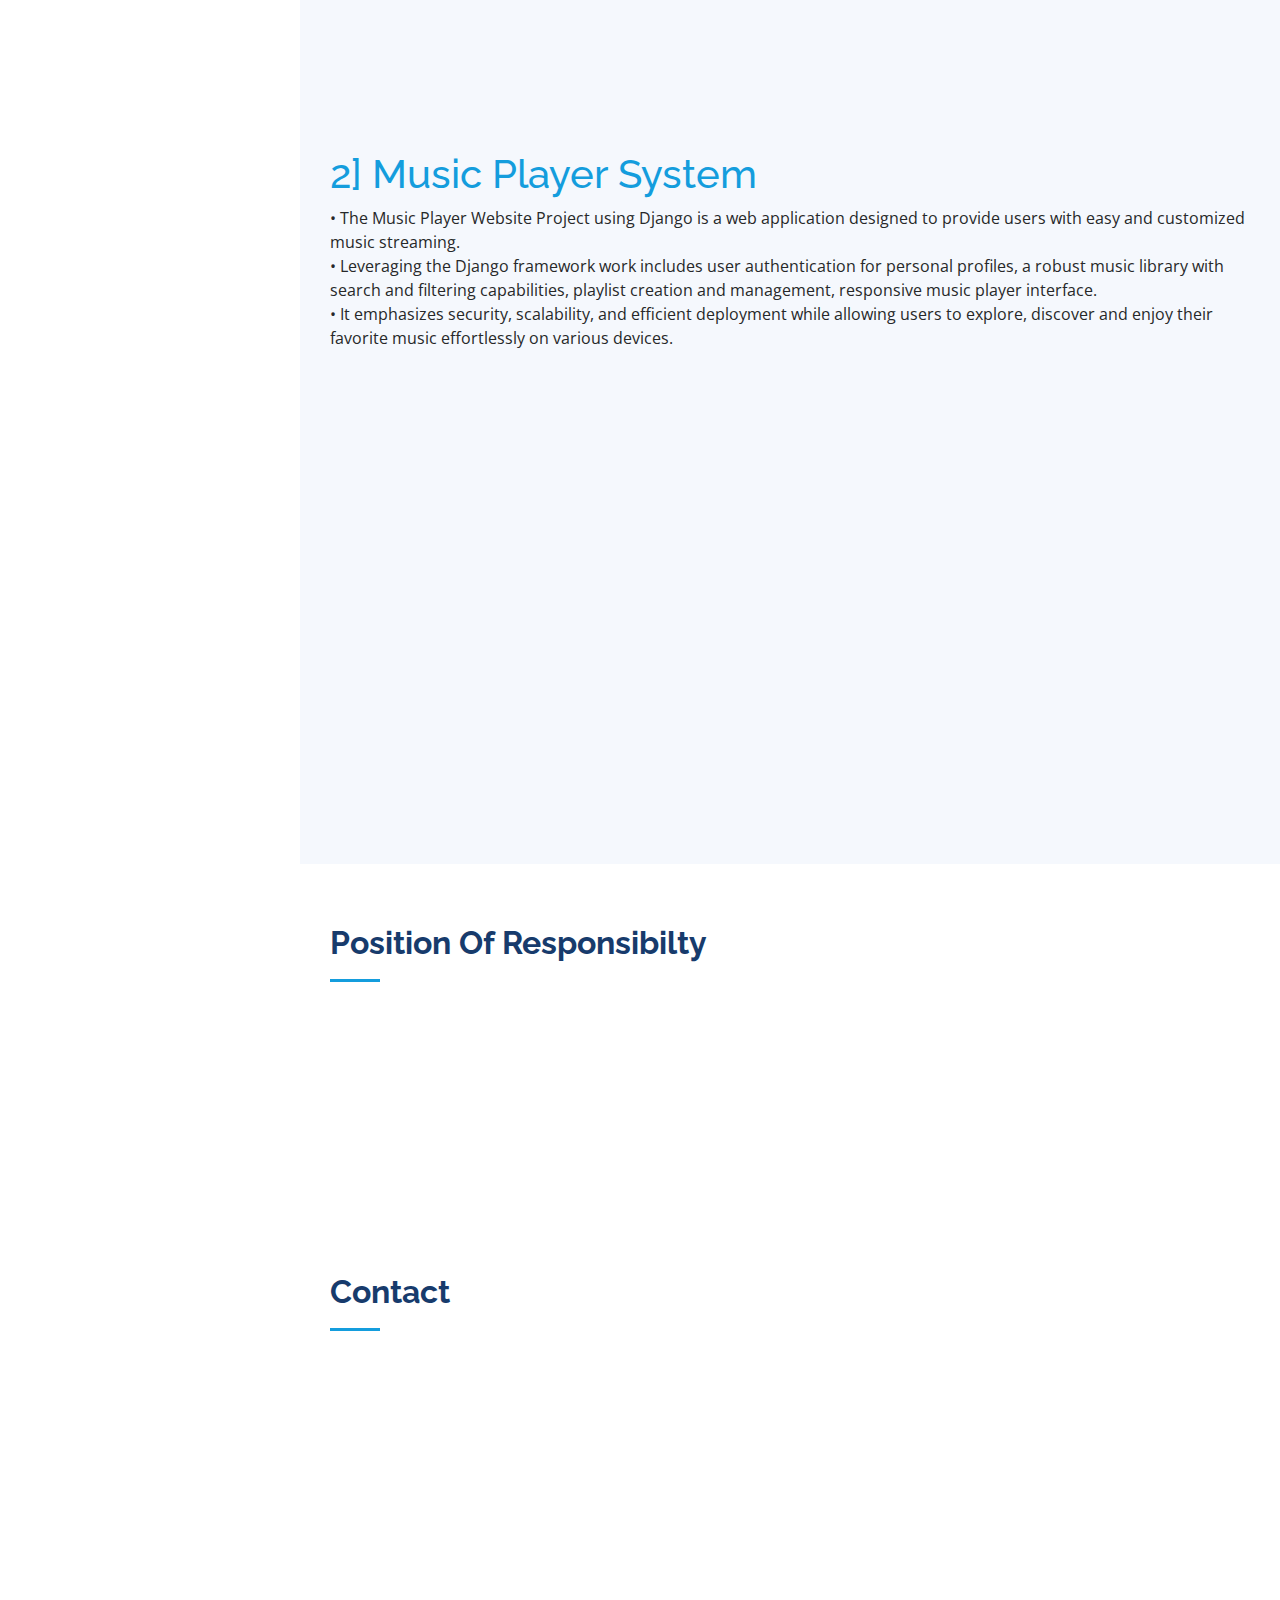
==== commit f36b9f1e: "portfolio to projects" ====
--- a/index.html
+++ b/index.html
@@ -53,10 +53,11 @@
         <div class="social-links mt-3 text-center">
           <!-- <a href="#" class="twitter"><i class="bx bxl-twitter"></i></a> -->
           <!-- <a href="#" class="facebook"><i class="bx bxl-facebook"></i></a> -->
-          <a href="https://www.instagram.com/sarvesh_khandare.15/" target="_blank" class="instagram"><i class="bx bxl-instagram"></i></a>
+          <a href="https://www.instagram.com/sarvesh_khandare.15/" target="_blank" class="instagram"><i
+              class="bx bxl-instagram"></i></a>
           <!-- <a href="#" class="google-plus"><i class="bx bxl-skype"></i></a> -->
-         <a href="https://www.linkedin.com/in/sarvesh-khandare-78691124b/"
-          target="_blank" class="linkedin"><i class="bx bxl-linkedin"></i></a>
+          <a href="https://www.linkedin.com/in/sarvesh-khandare-78691124b/" target="_blank" class="linkedin"><i
+              class="bx bxl-linkedin"></i></a>
         </div>
       </div>
 
@@ -66,8 +67,8 @@
           <li><a href="#about" class="nav-link scrollto"><i class="bx bx-user"></i> <span>About</span></a></li>
           <li><a href="#resume" class="nav-link scrollto"><i class="bx bx-file-blank"></i> <span>Resume</span></a></li>
           <li><a href="#portfolio" class="nav-link scrollto"><i class="bx bx-book-content"></i>
-              <span>Portfolio</span></a></li>
-          <li><a href="#services" class="nav-link scrollto"><i class="bx bx-server"></i> <span>Services</span></a></li>
+              <span>Projects</span></a></li>
+          <!-- <li><a href="#services" class="nav-link scrollto"><i class="bx bx-server"></i> <span></span></a></li> -->
           <li><a href="#contact" class="nav-link scrollto"><i class="bx bx-envelope"></i> <span>Contact</span></a></li>
         </ul>
       </nav><!-- .nav-menu -->
@@ -78,7 +79,7 @@
   <section id="hero" class="d-flex flex-column justify-content-center align-items-center">
     <div class="hero-container" data-aos="fade-in">
       <h1>Sarvesh Khandare</h1>
-      <p>I'm <span class="typed" data-typed-items="Software Developer  , Computer Science Engineer" ></span></p>
+      <p>I'm <span class="typed" data-typed-items="Software Developer  , Computer Science Engineer"></span></p>
     </div>
   </section><!-- End Hero -->
 
@@ -135,7 +136,8 @@
                       </li>
 
                       <li><i class="bi bi-chevron-right"></i> <strong>Website:</strong>
-                        <span><a href="https://sarveshkh15.github.io/PortFolio/" >sarveshkh15.github.io/PortFolio/ </a></span>
+                        <span><a href="https://sarveshkh15.github.io/PortFolio/">sarveshkh15.github.io/PortFolio/
+                          </a></span>
                       </li>
                   </h4>
                 </ul>
@@ -422,7 +424,8 @@
 
               <button type="button" class="btn btn-outline-success">
 
-                <a href="assets/docs/Sarvesh_Khandare_Resume.pdf" style="color:black;" download> <i class="bi bi-download">Download</i></a>
+                <a href="assets/docs/Sarvesh_Khandare_Resume.pdf" style="color:black;" download> <i
+                    class="bi bi-download">Download</i></a>
               </button>
 
             </div>
@@ -438,10 +441,12 @@
         <div class="section-title">
           <h2>Projects</h2>
 
+ 
 
           <p>
-            <a href="https://github.com/SarveshKh15/IN-TUT"   target="_blank">
-          <h1>1] Institute Management</h1></a>
+            <a href="https://github.com/SarveshKh15/IN-TUT" target="_blank">
+              <h1>1] Institute Management</h1>
+            </a>
           </p>
           <p>
             • An institutional management system is a web application developed
@@ -476,8 +481,8 @@
             <div class="portfolio-wrap">
               <img src="assets/proj/s1.png" class="img-fluid" alt="">
               <div class="portfolio-links">
-                <a href="assets/proj/s1.png" data-gallery="portfolioGallery"
-                  class="portfolio-lightbox" title="App 1"><i class="bx bx-plus"></i></a>
+                <a href="assets/proj/s1.png" data-gallery="portfolioGallery" class="portfolio-lightbox" title="App 1"><i
+                    class="bx bx-plus"></i></a>
               </div>
             </div>
           </div>
@@ -486,8 +491,8 @@
             <div class="portfolio-wrap">
               <img src="assets/proj/s2.png" class="img-fluid" alt="">
               <div class="portfolio-links">
-                <a href="assets/proj/s2.png" data-gallery="portfolioGallery"
-                  class="portfolio-lightbox" title="Web 3"><i class="bx bx-plus"></i></a>
+                <a href="assets/proj/s2.png" data-gallery="portfolioGallery" class="portfolio-lightbox" title="Web 3"><i
+                    class="bx bx-plus"></i></a>
               </div>
             </div>
           </div>
@@ -497,8 +502,8 @@
 
               <img src="assets/proj/s3.png" class="img-fluid" alt="">
               <div class="portfolio-links">
-                <a href="assets/proj/s3.png" data-gallery="portfolioGallery"
-                  class="portfolio-lightbox" title="App 2"><i class="bx bx-plus"></i></a>
+                <a href="assets/proj/s3.png" data-gallery="portfolioGallery" class="portfolio-lightbox" title="App 2"><i
+                    class="bx bx-plus"></i></a>
               </div>
             </div>
           </div>
@@ -507,8 +512,8 @@
             <div class="portfolio-wrap">
               <img src="assets/proj/s4.png" class="img-fluid" alt="">
               <div class="portfolio-links">
-                <a href="assets/proj/s4.png" data-gallery="portfolioGallery"
-                  class="portfolio-lightbox" title="Card 2"><i class="bx bx-plus"></i></a>
+                <a href="assets/proj/s4.png" data-gallery="portfolioGallery" class="portfolio-lightbox"
+                  title="Card 2"><i class="bx bx-plus"></i></a>
               </div>
             </div>
           </div>
@@ -517,8 +522,8 @@
             <div class="portfolio-wrap">
               <img src="assets/proj/s5.png" class="img-fluid" alt="">
               <div class="portfolio-links">
-                <a href="assets/proj/s5.png" data-gallery="portfolioGallery"
-                  class="portfolio-lightbox" title="Web 2"><i class="bx bx-plus"></i></a>
+                <a href="assets/proj/s5.png" data-gallery="portfolioGallery" class="portfolio-lightbox" title="Web 2"><i
+                    class="bx bx-plus"></i></a>
               </div>
             </div>
           </div>
@@ -527,8 +532,8 @@
             <div class="portfolio-wrap">
               <img src="assets/proj/s6.png" class="img-fluid" alt="">
               <div class="portfolio-links">
-                <a href="assets/proj/s6.png" data-gallery="portfolioGallery"
-                  class="portfolio-lightbox" title="App 3"><i class="bx bx-plus"></i></a>
+                <a href="assets/proj/s6.png" data-gallery="portfolioGallery" class="portfolio-lightbox" title="App 3"><i
+                    class="bx bx-plus"></i></a>
               </div>
             </div>
           </div>
@@ -537,8 +542,8 @@
             <div class="portfolio-wrap">
               <img src="assets/proj/s7.png" class="img-fluid" alt="">
               <div class="portfolio-links">
-                <a href="assets/proj/s7.png" data-gallery="portfolioGallery"
-                  class="portfolio-lightbox" title="Card 1"><i class="bx bx-plus"></i></a>
+                <a href="assets/proj/s7.png" data-gallery="portfolioGallery" class="portfolio-lightbox"
+                  title="Card 1"><i class="bx bx-plus"></i></a>
               </div>
             </div>
           </div>
@@ -547,8 +552,8 @@
             <div class="portfolio-wrap">
               <img src="assets/proj/s8.png" class="img-fluid" alt="">
               <div class="portfolio-links">
-                <a href="assets/proj/s8.png" data-gallery="portfolioGallery"
-                  class="portfolio-lightbox" title="Card 3"><i class="bx bx-plus"></i></a>
+                <a href="assets/proj/s8.png" data-gallery="portfolioGallery" class="portfolio-lightbox"
+                  title="Card 3"><i class="bx bx-plus"></i></a>
               </div>
             </div>
           </div>
@@ -557,8 +562,8 @@
             <div class="portfolio-wrap">
               <img src="assets/proj/s9.png" class="img-fluid" alt="">
               <div class="portfolio-links">
-                <a href="assets/proj/s9.png" data-gallery="portfolioGallery"
-                  class="portfolio-lightbox" title="Web 3"><i class="bx bx-plus"></i></a>
+                <a href="assets/proj/s9.png" data-gallery="portfolioGallery" class="portfolio-lightbox" title="Web 3"><i
+                    class="bx bx-plus"></i></a>
               </div>
             </div>
           </div>
@@ -575,8 +580,8 @@
 
 
           <p>
-            <a href="https://github.com/SarveshKh15/Mplay.github.io/"   target="_blank">
-          <h1>2] Music Player System</h1>
+            <a href="https://github.com/SarveshKh15/Mplay.github.io/" target="_blank">
+              <h1>2] Music Player System</h1>
             </a>
           </p>
           <p>
@@ -599,8 +604,8 @@
             <div class="portfolio-wrap">
               <img src="assets/proj/p1.png" class="img-fluid" alt="">
               <div class="portfolio-links">
-                <a href="assets/proj/p1.png" data-gallery="portfolioGallery"
-                  class="portfolio-lightbox" title="App 1"><i class="bx bx-plus"></i></a>
+                <a href="assets/proj/p1.png" data-gallery="portfolioGallery" class="portfolio-lightbox" title="App 1"><i
+                    class="bx bx-plus"></i></a>
               </div>
             </div>
           </div>
@@ -609,8 +614,8 @@
             <div class="portfolio-wrap">
               <img src="assets/proj/p2.png" class="img-fluid" alt="">
               <div class="portfolio-links">
-                <a href="assets/proj/p2.png" data-gallery="portfolioGallery"
-                  class="portfolio-lightbox" title="Web 3"><i class="bx bx-plus"></i></a>
+                <a href="assets/proj/p2.png" data-gallery="portfolioGallery" class="portfolio-lightbox" title="Web 3"><i
+                    class="bx bx-plus"></i></a>
               </div>
             </div>
           </div>
@@ -620,8 +625,8 @@
 
               <img src="assets/proj/p3.png" class="img-fluid" alt="">
               <div class="portfolio-links">
-                <a href="assets/proj/p3.png" data-gallery="portfolioGallery"
-                  class="portfolio-lightbox" title="App 2"><i class="bx bx-plus"></i></a>
+                <a href="assets/proj/p3.png" data-gallery="portfolioGallery" class="portfolio-lightbox" title="App 2"><i
+                    class="bx bx-plus"></i></a>
               </div>
             </div>
           </div>
@@ -630,8 +635,8 @@
             <div class="portfolio-wrap">
               <img src="assets/proj/p4.png" class="img-fluid" alt="">
               <div class="portfolio-links">
-                <a href="assets/proj/p4.png" data-gallery="portfolioGallery"
-                  class="portfolio-lightbox" title="Card 2"><i class="bx bx-plus"></i></a>
+                <a href="assets/proj/p4.png" data-gallery="portfolioGallery" class="portfolio-lightbox"
+                  title="Card 2"><i class="bx bx-plus"></i></a>
               </div>
             </div>
           </div>
@@ -640,8 +645,8 @@
             <div class="portfolio-wrap">
               <img src="assets/proj/p5.png" class="img-fluid" alt="">
               <div class="portfolio-links">
-                <a href="assets/proj/p5.png" data-gallery="portfolioGallery"
-                  class="portfolio-lightbox" title="Web 2"><i class="bx bx-plus"></i></a>
+                <a href="assets/proj/p5.png" data-gallery="portfolioGallery" class="portfolio-lightbox" title="Web 2"><i
+                    class="bx bx-plus"></i></a>
               </div>
             </div>
           </div>
@@ -650,13 +655,13 @@
             <div class="portfolio-wrap">
               <img src="assets/proj/p6.png" class="img-fluid" alt="">
               <div class="portfolio-links">
-                <a href="assets/proj/p6.png" data-gallery="portfolioGallery"
-                  class="portfolio-lightbox" title="App 3"><i class="bx bx-plus"></i></a>
-              </div>
-            </div>
-          </div>
-
-        
+                <a href="assets/proj/p6.png" data-gallery="portfolioGallery" class="portfolio-lightbox" title="App 3"><i
+                    class="bx bx-plus"></i></a>
+              </div>
+            </div>
+          </div>
+
+
 
         </div>
 
